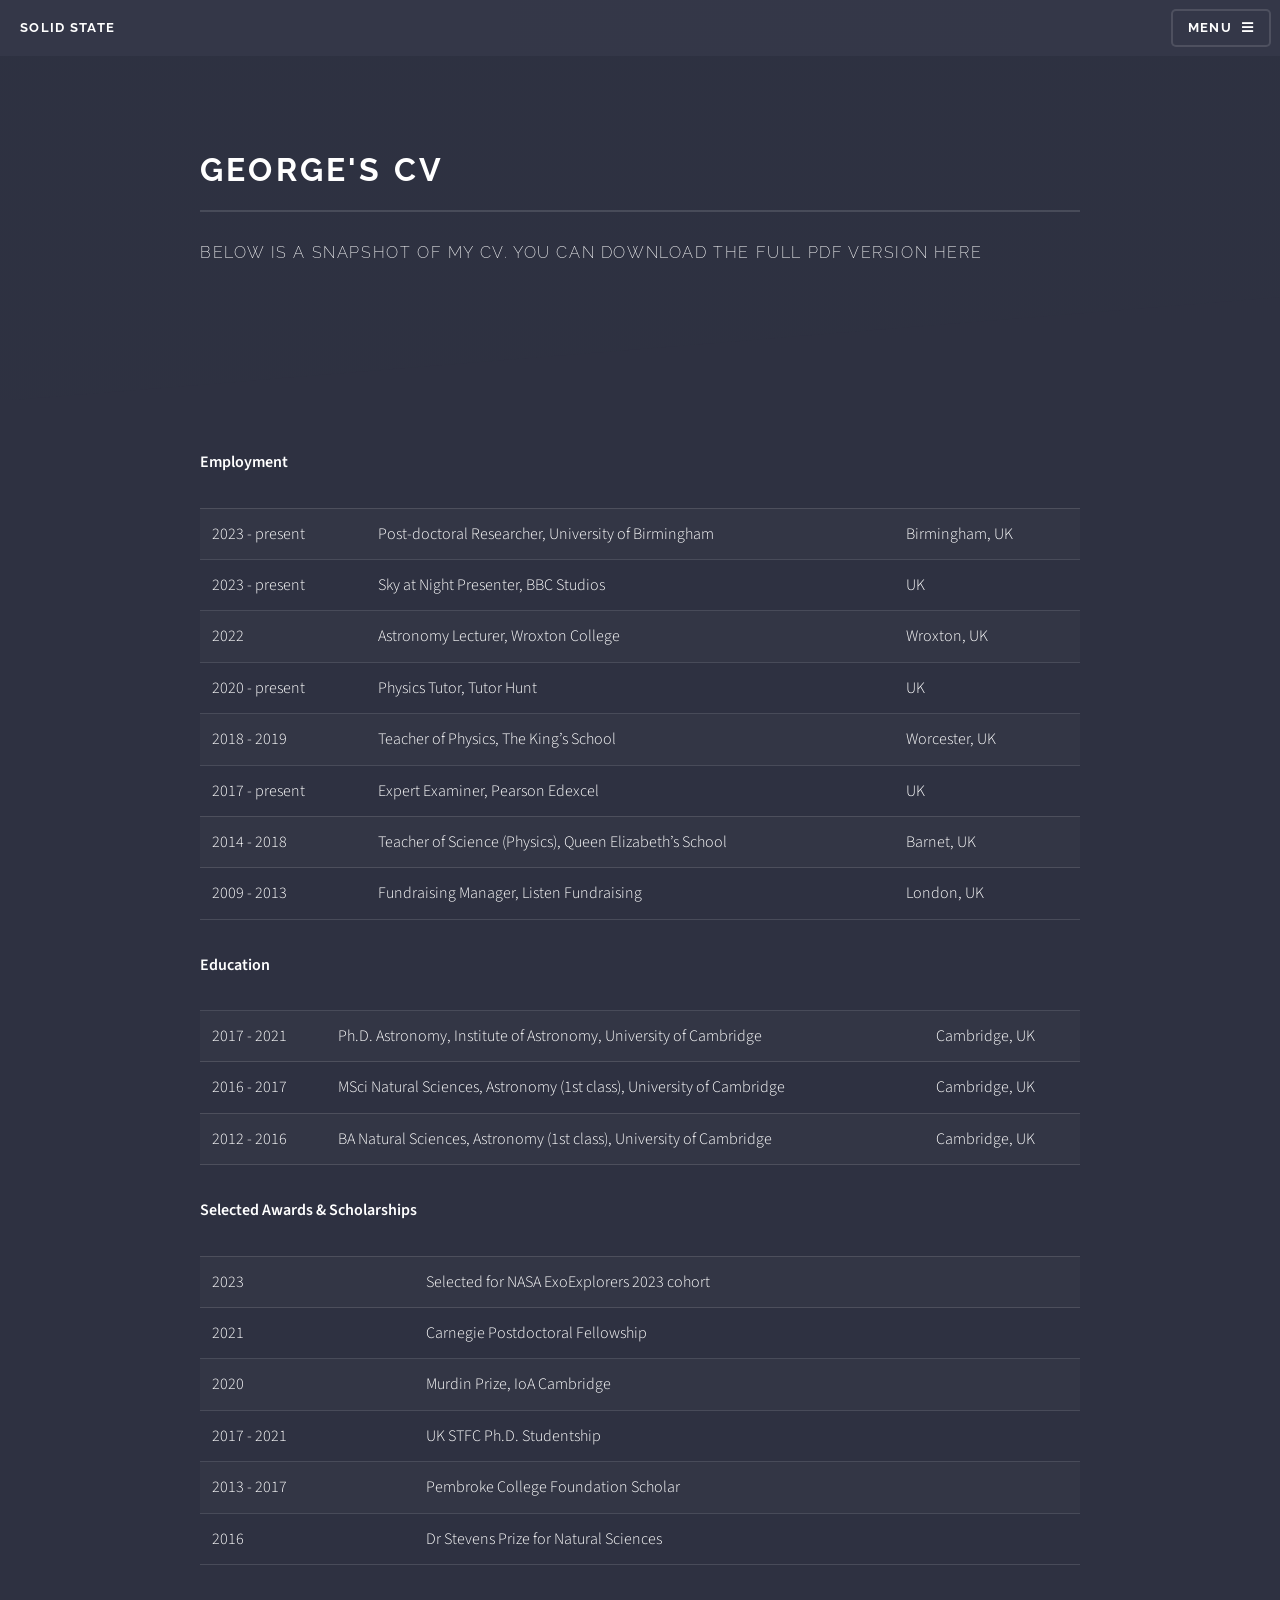
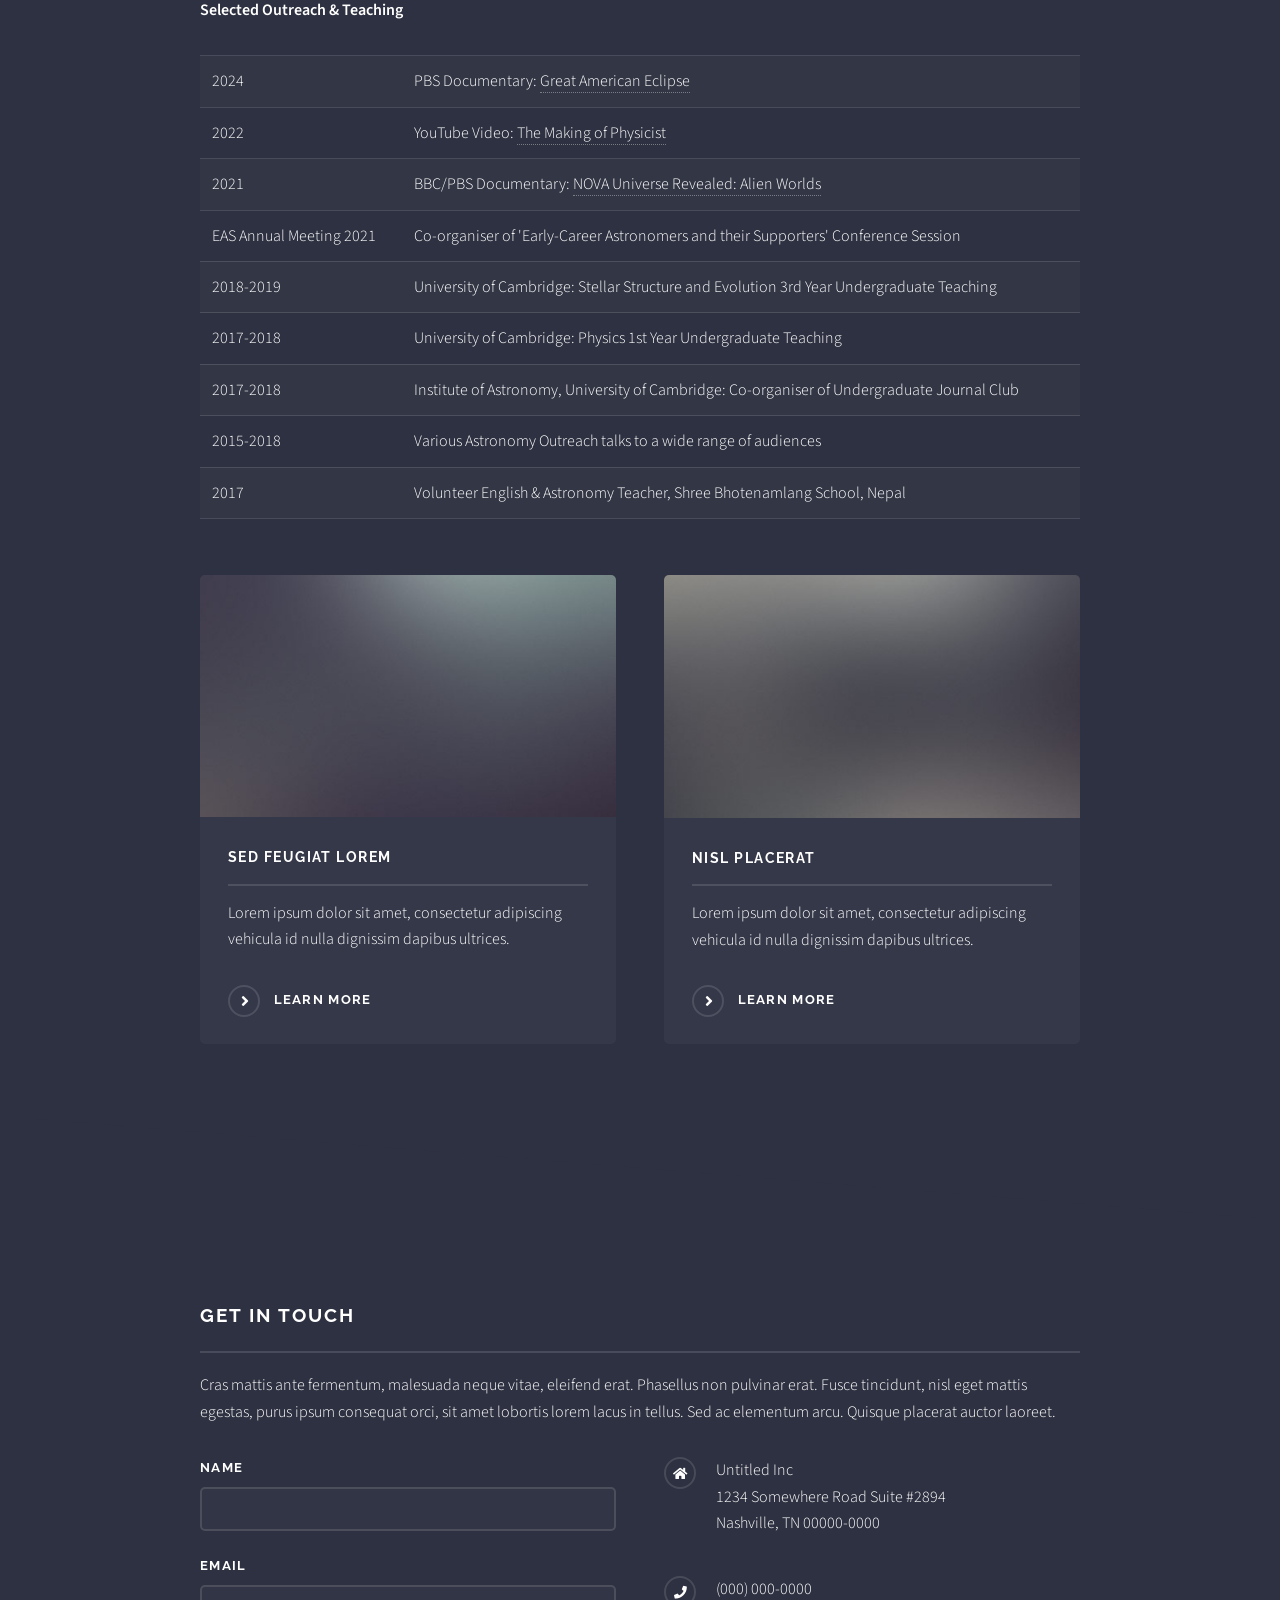
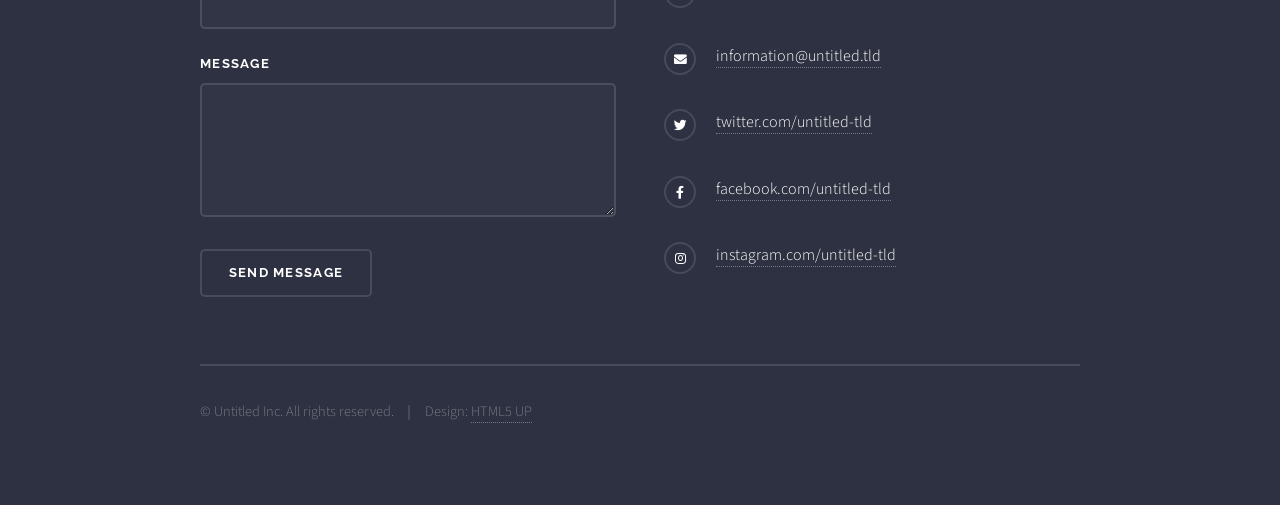
==== CV.html @ cf2b35dc "added CV page!" ====
<!DOCTYPE HTML>
<!--
	Solid State by HTML5 UP
	html5up.net | @ajlkn
	Free for personal and commercial use under the CCA 3.0 license (html5up.net/license)
-->
<html>
	<head>
		<title>Generic - Solid State by HTML5 UP</title>
		<meta charset="utf-8" />
		<meta name="viewport" content="width=device-width, initial-scale=1, user-scalable=no" />
		<link rel="stylesheet" href="assets/css/main.css" />
		<noscript><link rel="stylesheet" href="assets/css/noscript.css" /></noscript>
	</head>
	<body class="is-preload">

		<!-- Page Wrapper -->
			<div id="page-wrapper">

				<!-- Header -->
					<header id="header">
						<h1><a href="index.html">Solid State</a></h1>
						<nav>
							<a href="#menu">Menu</a>
						</nav>
					</header>

				<!-- Menu -->
					<nav id="menu">
						<div class="inner">
							<h2>Menu</h2>
							<ul class="links">
								<li><a href="index.html">Home</a></li>
								<li><a href="generic.html">Generic</a></li>
								<li><a href="elements.html">Elements</a></li>
								<li><a href="#">Log In</a></li>
								<li><a href="#">Sign Up</a></li>
							</ul>
							<a href="#" class="close">Close</a>
						</div>
					</nav>

				<!-- Wrapper -->
					<section id="wrapper">
						<header>
							<div class="inner">
								<h2>George's CV</h2>
								<p>Below is a snapshot of my CV. You can download the full PDF version here</p>
							</div>
						</header>

						<!-- Content -->
							<div class="wrapper">
								<div class="inner">

									<p><b>Employment</b></p>
									<table>
										<tr>
											<td>2023 - present</td>
											<td>Post-doctoral Researcher, University of Birmingham</td>
											<td>Birmingham, UK</td>
										</tr>
									  <tr>
									    <td>2023 - present</td>
									    <td>Sky at Night Presenter, BBC Studios</td>
									    <td>UK</td>
									  </tr>
									  <tr>
									    <td>2022</td>
									    <td>Astronomy Lecturer, Wroxton College</td>
									    <td>Wroxton, UK</td>
									  </tr>
									  <tr>
									    <td>2020 - present</td>
									    <td>Physics Tutor, Tutor Hunt</td>
									    <td>UK</td>
									  </tr>
									  <tr>
									    <td>2018 - 2019</td>
									    <td>Teacher of Physics, The King’s School</td>
									    <td>Worcester, UK</td>
									  </tr>
									  <tr>
									    <td>2017 - present</td>
									    <td>Expert Examiner, Pearson Edexcel</td>
									    <td>UK</td>
									  </tr>
									  <tr>
									    <td>2014 - 2018</td>
									    <td>Teacher of Science (Physics), Queen Elizabeth’s School</td>
									    <td>Barnet, UK</td>
									  </tr>
									  <tr>
									    <td>2009 - 2013</td>
									    <td>Fundraising Manager, Listen Fundraising</td>
									    <td>London, UK</td>
									  </tr>
									</table>

									<p><b>Education</b></p>
									<table>
										<tr>
											<td>2017 - 2021</td>
											<td>Ph.D. Astronomy, Institute of Astronomy, University of Cambridge</td>
											<td>Cambridge, UK</td>
										</tr>
										<tr>
											<td>2016 - 2017</td>
											<td>MSci Natural Sciences, Astronomy (1st class), University of Cambridge</td>
											<td>Cambridge, UK</td>
										</tr>
										<tr>
											<td>2012 - 2016</td>
											<td>BA Natural Sciences, Astronomy (1st class), University of Cambridge</td>
											<td>Cambridge, UK</td>
										</tr>
									</table>

									<p><b>Selected Awards & Scholarships</b></p>
									<table>
										<tr>
											<td>2023</td>
											<td>Selected for NASA ExoExplorers 2023 cohort</td>
										</tr>
										<tr>
											<td>2021</td>
											<td>Carnegie Postdoctoral Fellowship </td>
										</tr>
										<tr>
											<td>2020</td>
											<td>Murdin Prize, IoA Cambridge </td>
										</tr>
										<tr>
											<td>2017 - 2021</td>
											<td>UK STFC Ph.D. Studentship </td>
										</tr>
										<tr>
											<td>2013 - 2017</td>
											<td>Pembroke College Foundation Scholar </td>
										</tr>
										<tr>
											<td>2016</td>
											<td>Dr Stevens Prize for Natural Sciences </td>
										</tr>
									</table>

									<p><b>Selected Outreach & Teaching</b></p>
									<table>
										<tr>
											<td>2024</td>
											<td>PBS Documentary: <a href="https://www.pbs.org/wgbh/nova/video/great-american-eclipse/" target="_blank">Great American Eclipse</a></td>
										</tr>
										<tr>
											<td>2022</td>
											<td>YouTube Video: <a href="https://www.youtube.com/watch?v=yDekaAxN8RY" target="_blank">The Making of Physicist</a></td>
										</tr>
										<tr>
											<td>2021</td>
											<td>BBC/PBS Documentary: <a href="https://www.pbs.org/wgbh/nova/video/nova-universe-revealed-alien-worlds/" target="_blank">NOVA Universe Revealed: Alien Worlds</a></td>
										</tr>
										<tr>
											<td>EAS Annual Meeting 2021</td>
											<td>Co-organiser of 'Early-Career Astronomers and their Supporters' Conference Session</td>
										</tr>
										<tr>
											<td>2018-2019</td>
											<td>University of Cambridge: Stellar Structure and Evolution 3rd Year Undergraduate Teaching</td>
										</tr>
										<tr>
											<td>2017-2018</td>
											<td>University of Cambridge: Physics 1st Year Undergraduate Teaching</td>
										</tr>
										<tr>
											<td>2017-2018</td>
											<td>Institute of Astronomy, University of Cambridge: Co-organiser of Undergraduate Journal Club</td>
										</tr>
										<tr>
											<td>2015-2018</td>
											<td>Various Astronomy Outreach talks to a wide range of audiences</td>
										</tr>
										<tr>
											<td>2017</td>
											<td>Volunteer English & Astronomy Teacher, Shree Bhotenamlang School, Nepal</td>
										</tr>
									</table>
								</header>
									<section class="features">
										<article>
											<a href="#" class="image"><img src="images/pic04.jpg" alt="" /></a>
											<h3 class="major">Sed feugiat lorem</h3>
											<p>Lorem ipsum dolor sit amet, consectetur adipiscing vehicula id nulla dignissim dapibus ultrices.</p>
											<a href="#" class="special">Learn more</a>
										</article>
										<article>
											<a href="#" class="image"><img src="images/pic05.jpg" alt="" /></a>
											<h3 class="major">Nisl placerat</h3>
											<p>Lorem ipsum dolor sit amet, consectetur adipiscing vehicula id nulla dignissim dapibus ultrices.</p>
											<a href="#" class="special">Learn more</a>
										</article>
									</section>

								</div>
							</div>

					</section>

				<!-- Footer -->
					<section id="footer">
						<div class="inner">
							<h2 class="major">Get in touch</h2>
							<p>Cras mattis ante fermentum, malesuada neque vitae, eleifend erat. Phasellus non pulvinar erat. Fusce tincidunt, nisl eget mattis egestas, purus ipsum consequat orci, sit amet lobortis lorem lacus in tellus. Sed ac elementum arcu. Quisque placerat auctor laoreet.</p>
							<form method="post" action="#">
								<div class="fields">
									<div class="field">
										<label for="name">Name</label>
										<input type="text" name="name" id="name" />
									</div>
									<div class="field">
										<label for="email">Email</label>
										<input type="email" name="email" id="email" />
									</div>
									<div class="field">
										<label for="message">Message</label>
										<textarea name="message" id="message" rows="4"></textarea>
									</div>
								</div>
								<ul class="actions">
									<li><input type="submit" value="Send Message" /></li>
								</ul>
							</form>
							<ul class="contact">
								<li class="icon solid fa-home">
									Untitled Inc<br />
									1234 Somewhere Road Suite #2894<br />
									Nashville, TN 00000-0000
								</li>
								<li class="icon solid fa-phone">(000) 000-0000</li>
								<li class="icon solid fa-envelope"><a href="#">information@untitled.tld</a></li>
								<li class="icon brands fa-twitter"><a href="#">twitter.com/untitled-tld</a></li>
								<li class="icon brands fa-facebook-f"><a href="#">facebook.com/untitled-tld</a></li>
								<li class="icon brands fa-instagram"><a href="#">instagram.com/untitled-tld</a></li>
							</ul>
							<ul class="copyright">
								<li>&copy; Untitled Inc. All rights reserved.</li><li>Design: <a href="http://html5up.net">HTML5 UP</a></li>
							</ul>
						</div>
					</section>

			</div>

		<!-- Scripts -->
			<script src="assets/js/jquery.min.js"></script>
			<script src="assets/js/jquery.scrollex.min.js"></script>
			<script src="assets/js/browser.min.js"></script>
			<script src="assets/js/breakpoints.min.js"></script>
			<script src="assets/js/util.js"></script>
			<script src="assets/js/main.js"></script>

	</body>
</html>
---- assets/css/main.css ----
@import url(fontawesome-all.min.css);
@import url("https://fonts.googleapis.com/css?family=Raleway:200,700|Source+Sans+Pro:300,600,300italic,600italic");

/*
	Solid State by HTML5 UP
	html5up.net | @ajlkn
	Free for personal and commercial use under the CCA 3.0 license (html5up.net/license)
*/

html, body, div, span, applet, object,
iframe, h1, h2, h3, h4, h5, h6, p, blockquote,
pre, a, abbr, acronym, address, big, cite,
code, del, dfn, em, img, ins, kbd, q, s, samp,
small, strike, strong, sub, sup, tt, var, b,
u, i, center, dl, dt, dd, ol, ul, li, fieldset,
form, label, legend, table, caption, tbody,
tfoot, thead, tr, th, td, article, aside,
canvas, details, embed, figure, figcaption,
footer, header, hgroup, menu, nav, output, ruby,
section, summary, time, mark, audio, video {
	margin: 0;
	padding: 0;
	border: 0;
	font-size: 100%;
	font: inherit;
	vertical-align: baseline;}

article, aside, details, figcaption, figure,
footer, header, hgroup, menu, nav, section {
	display: block;}

body {
	line-height: 1;
}

ol, ul {
	list-style: none;
}

blockquote, q {
	quotes: none;
}

	blockquote:before, blockquote:after, q:before, q:after {
		content: '';
		content: none;
	}

table {
	border-collapse: collapse;
	border-spacing: 0;
}

body {
	-webkit-text-size-adjust: none;
}

mark {
	background-color: transparent;
	color: inherit;
}

input::-moz-focus-inner {
	border: 0;
	padding: 0;
}

input, select, textarea {
	-moz-appearance: none;
	-webkit-appearance: none;
	-ms-appearance: none;
	appearance: none;
}

/* Basic */

	@-ms-viewport {
		width: device-width;
	}

	body {
		-ms-overflow-style: scrollbar;
	}

	@media screen and (max-width: 480px) {

		html, body {
			min-width: 320px;
		}

	}

	html {
		box-sizing: border-box;
	}

	*, *:before, *:after {
		box-sizing: inherit;
	}

	body {
		background-color: #2e3141;
		background-image: linear-gradient(to top, rgba(46, 49, 65, 0.8), rgba(46, 49, 65, 0.8)), url("../../images/eso1134b.jpg");
		background-size: auto,
 cover;
		background-attachment: fixed,
 fixed;
		background-position: center,
 center;
	}

		body.is-preload *, body.is-preload *:before, body.is-preload *:after {
			-moz-animation: none !important;
			-webkit-animation: none !important;
			-ms-animation: none !important;
			animation: none !important;
			-moz-transition: none !important;
			-webkit-transition: none !important;
			-ms-transition: none !important;
			transition: none !important;
		}

/* Type */

	body, input, select, textarea {
		color: #ffffff;
		font-family: "Source Sans Pro", Helvetica, sans-serif;
		font-size: 16.5pt;
		font-weight: 300;
		line-height: 1.65;
	}

		@media screen and (max-width: 1680px) {

			body, input, select, textarea {
				font-size: 13pt;
			}

		}

		@media screen and (max-width: 1280px) {

			body, input, select, textarea {
				font-size: 12pt;
			}

		}

		@media screen and (max-width: 980px) {

			body, input, select, textarea {
				font-size: 12pt;
			}

		}

		@media screen and (max-width: 736px) {

			body, input, select, textarea {
				font-size: 12pt;
			}

		}

		@media screen and (max-width: 480px) {

			body, input, select, textarea {
				font-size: 12pt;
			}

		}

	a {
		-moz-transition: color 0.2s ease-in-out, border-bottom-color 0.2s ease-in-out;
		-webkit-transition: color 0.2s ease-in-out, border-bottom-color 0.2s ease-in-out;
		-ms-transition: color 0.2s ease-in-out, border-bottom-color 0.2s ease-in-out;
		transition: color 0.2s ease-in-out, border-bottom-color 0.2s ease-in-out;
		border-bottom: dotted 1px rgba(255, 255, 255, 0.35);
		color: #ffffff;
		text-decoration: none;
	}

		a:hover {
			border-bottom-color: transparent;
			color: #ffffff !important;
		}

		a.special:not(.button) {
			text-decoration: none;
			border-bottom: 0;
			display: block;
			font-family: Raleway, Helvetica, sans-serif;
			font-size: 0.8em;
			font-weight: 700;
			letter-spacing: 0.1em;
			margin: 0 0 2em 0;
			text-transform: uppercase;
		}

			a.special:not(.button):before {
				-moz-osx-font-smoothing: grayscale;
				-webkit-font-smoothing: antialiased;
				display: inline-block;
				font-style: normal;
				font-variant: normal;
				text-rendering: auto;
				line-height: 1;
				text-transform: none !important;
				font-family: 'Font Awesome 5 Free';
				font-weight: 900;
			}

			a.special:not(.button):before {
				-moz-transition: background-color 0.2s ease-in-out;
				-webkit-transition: background-color 0.2s ease-in-out;
				-ms-transition: background-color 0.2s ease-in-out;
				transition: background-color 0.2s ease-in-out;
				border-radius: 100%;
				border: solid 2px rgba(255, 255, 255, 0.125);
				content: '\f105';
				display: inline-block;
				font-size: 1.25em;
				height: 2em;
				line-height: 1.75em;
				margin-right: 0.85em;
				text-align: center;
				text-indent: 0.15em;
				vertical-align: middle;
				width: 2em;
			}

			a.special:not(.button):hover:before {
				background-color: rgba(255, 255, 255, 0.025);
			}

			a.special:not(.button):active:before {
				background-color: rgba(255, 255, 255, 0.075);
			}

	strong, b {
		color: #ffffff;
		font-weight: 600;
	}

	em, i {
		font-style: italic;
	}

	p {
		margin: 0 0 2em 0;
	}

	h1, h2, h3, h4, h5, h6 {
		color: #ffffff;
		font-family: Raleway, Helvetica, sans-serif;
		font-weight: 700;
		letter-spacing: 0.1em;
		margin: 0 0 1em 0;
		text-transform: uppercase;
	}

		h1 a, h2 a, h3 a, h4 a, h5 a, h6 a {
			color: inherit;
			text-decoration: none;
			border-bottom: 0;
		}

		h1 span, h2 span, h3 span, h4 span, h5 span, h6 span {
			font-weight: 200;
		}

		h1.major, h2.major, h3.major, h4.major, h5.major, h6.major {
			padding-bottom: 1em;
			border-bottom: solid 2px rgba(255, 255, 255, 0.125);
		}

	h2 {
		font-size: 1.2em;
	}

	h3 {
		font-size: 0.9em;
	}

	h4 {
		font-size: 0.7em;
	}

	h5 {
		font-size: 0.7em;
	}

	h6 {
		font-size: 0.7em;
	}

	@media screen and (max-width: 736px) {

		h2 {
			font-size: 1em;
		}

		h3 {
			font-size: 0.8em;
		}

	}

	sub {
		font-size: 0.8em;
		position: relative;
		top: 0.5em;
	}

	sup {
		font-size: 0.8em;
		position: relative;
		top: -0.5em;
	}

	blockquote {
		border-left: solid 4px rgba(255, 255, 255, 0.125);
		font-style: italic;
		margin: 0 0 2em 0;
		padding: 0.5em 0 0.5em 2em;
	}

	code {
		background: rgba(255, 255, 255, 0.025);
		border-radius: 5px;
		border: solid 2px rgba(255, 255, 255, 0.125);
		font-family: "Courier New", monospace;
		font-size: 0.9em;
		margin: 0 0.25em;
		padding: 0.25em 0.65em;
	}

	pre {
		-webkit-overflow-scrolling: touch;
		font-family: "Courier New", monospace;
		font-size: 0.9em;
		margin: 0 0 2em 0;
	}

		pre code {
			display: block;
			line-height: 1.75em;
			padding: 1em 1.5em;
			overflow-x: auto;
		}

	hr {
		border: 0;
		border-bottom: solid 2px rgba(255, 255, 255, 0.125);
		margin: 2.5em 0;
	}

		hr.major {
			margin: 4em 0;
		}

	.align-left {
		text-align: left;
	}

	.align-center {
		text-align: center;
	}

	.align-right {
		text-align: right;
	}

/* Row */

	.row {
		display: flex;
		flex-wrap: wrap;
		box-sizing: border-box;
		align-items: stretch;
	}

		.row > * {
			box-sizing: border-box;
		}

		.row.gtr-uniform > * > :last-child {
			margin-bottom: 0;
		}

		.row.aln-left {
			justify-content: flex-start;
		}

		.row.aln-center {
			justify-content: center;
		}

		.row.aln-right {
			justify-content: flex-end;
		}

		.row.aln-top {
			align-items: flex-start;
		}

		.row.aln-middle {
			align-items: center;
		}

		.row.aln-bottom {
			align-items: flex-end;
		}

		.row > .imp {
			order: -1;
		}

		.row > .col-1 {
			width: 8.33333%;
		}

		.row > .off-1 {
			margin-left: 8.33333%;
		}

		.row > .col-2 {
			width: 16.66667%;
		}

		.row > .off-2 {
			margin-left: 16.66667%;
		}

		.row > .col-3 {
			width: 25%;
		}

		.row > .off-3 {
			margin-left: 25%;
		}

		.row > .col-4 {
			width: 33.33333%;
		}

		.row > .off-4 {
			margin-left: 33.33333%;
		}

		.row > .col-5 {
			width: 41.66667%;
		}

		.row > .off-5 {
			margin-left: 41.66667%;
		}

		.row > .col-6 {
			width: 50%;
		}

		.row > .off-6 {
			margin-left: 50%;
		}

		.row > .col-7 {
			width: 58.33333%;
		}

		.row > .off-7 {
			margin-left: 58.33333%;
		}

		.row > .col-8 {
			width: 66.66667%;
		}

		.row > .off-8 {
			margin-left: 66.66667%;
		}

		.row > .col-9 {
			width: 75%;
		}

		.row > .off-9 {
			margin-left: 75%;
		}

		.row > .col-10 {
			width: 83.33333%;
		}

		.row > .off-10 {
			margin-left: 83.33333%;
		}

		.row > .col-11 {
			width: 91.66667%;
		}

		.row > .off-11 {
			margin-left: 91.66667%;
		}

		.row > .col-12 {
			width: 100%;
		}

		.row > .off-12 {
			margin-left: 100%;
		}

		.row.gtr-0 {
			margin-top: 0;
			margin-left: 0em;
		}

			.row.gtr-0 > * {
				padding: 0 0 0 0em;
			}

			.row.gtr-0.gtr-uniform {
				margin-top: 0em;
			}

				.row.gtr-0.gtr-uniform > * {
					padding-top: 0em;
				}

		.row.gtr-25 {
			margin-top: 0;
			margin-left: -0.4375em;
		}

			.row.gtr-25 > * {
				padding: 0 0 0 0.4375em;
			}

			.row.gtr-25.gtr-uniform {
				margin-top: -0.4375em;
			}

				.row.gtr-25.gtr-uniform > * {
					padding-top: 0.4375em;
				}

		.row.gtr-50 {
			margin-top: 0;
			margin-left: -0.875em;
		}

			.row.gtr-50 > * {
				padding: 0 0 0 0.875em;
			}

			.row.gtr-50.gtr-uniform {
				margin-top: -0.875em;
			}

				.row.gtr-50.gtr-uniform > * {
					padding-top: 0.875em;
				}

		.row {
			margin-top: 0;
			margin-left: -1.75em;
		}

			.row > * {
				padding: 0 0 0 1.75em;
			}

			.row.gtr-uniform {
				margin-top: -1.75em;
			}

				.row.gtr-uniform > * {
					padding-top: 1.75em;
				}

		.row.gtr-150 {
			margin-top: 0;
			margin-left: -2.625em;
		}

			.row.gtr-150 > * {
				padding: 0 0 0 2.625em;
			}

			.row.gtr-150.gtr-uniform {
				margin-top: -2.625em;
			}

				.row.gtr-150.gtr-uniform > * {
					padding-top: 2.625em;
				}

		.row.gtr-200 {
			margin-top: 0;
			margin-left: -3.5em;
		}

			.row.gtr-200 > * {
				padding: 0 0 0 3.5em;
			}

			.row.gtr-200.gtr-uniform {
				margin-top: -3.5em;
			}

				.row.gtr-200.gtr-uniform > * {
					padding-top: 3.5em;
				}

		@media screen and (max-width: 1680px) {

			.row {
				display: flex;
				flex-wrap: wrap;
				box-sizing: border-box;
				align-items: stretch;
			}

				.row > * {
					box-sizing: border-box;
				}

				.row.gtr-uniform > * > :last-child {
					margin-bottom: 0;
				}

				.row.aln-left {
					justify-content: flex-start;
				}

				.row.aln-center {
					justify-content: center;
				}

				.row.aln-right {
					justify-content: flex-end;
				}

				.row.aln-top {
					align-items: flex-start;
				}

				.row.aln-middle {
					align-items: center;
				}

				.row.aln-bottom {
					align-items: flex-end;
				}

				.row > .imp-xlarge {
					order: -1;
				}

				.row > .col-1-xlarge {
					width: 8.33333%;
				}

				.row > .off-1-xlarge {
					margin-left: 8.33333%;
				}

				.row > .col-2-xlarge {
					width: 16.66667%;
				}

				.row > .off-2-xlarge {
					margin-left: 16.66667%;
				}

				.row > .col-3-xlarge {
					width: 25%;
				}

				.row > .off-3-xlarge {
					margin-left: 25%;
				}

				.row > .col-4-xlarge {
					width: 33.33333%;
				}

				.row > .off-4-xlarge {
					margin-left: 33.33333%;
				}

				.row > .col-5-xlarge {
					width: 41.66667%;
				}

				.row > .off-5-xlarge {
					margin-left: 41.66667%;
				}

				.row > .col-6-xlarge {
					width: 50%;
				}

				.row > .off-6-xlarge {
					margin-left: 50%;
				}

				.row > .col-7-xlarge {
					width: 58.33333%;
				}

				.row > .off-7-xlarge {
					margin-left: 58.33333%;
				}

				.row > .col-8-xlarge {
					width: 66.66667%;
				}

				.row > .off-8-xlarge {
					margin-left: 66.66667%;
				}

				.row > .col-9-xlarge {
					width: 75%;
				}

				.row > .off-9-xlarge {
					margin-left: 75%;
				}

				.row > .col-10-xlarge {
					width: 83.33333%;
				}

				.row > .off-10-xlarge {
					margin-left: 83.33333%;
				}

				.row > .col-11-xlarge {
					width: 91.66667%;
				}

				.row > .off-11-xlarge {
					margin-left: 91.66667%;
				}

				.row > .col-12-xlarge {
					width: 100%;
				}

				.row > .off-12-xlarge {
					margin-left: 100%;
				}

				.row.gtr-0 {
					margin-top: 0;
					margin-left: 0em;
				}

					.row.gtr-0 > * {
						padding: 0 0 0 0em;
					}

					.row.gtr-0.gtr-uniform {
						margin-top: 0em;
					}

						.row.gtr-0.gtr-uniform > * {
							padding-top: 0em;
						}

				.row.gtr-25 {
					margin-top: 0;
					margin-left: -0.4375em;
				}

					.row.gtr-25 > * {
						padding: 0 0 0 0.4375em;
					}

					.row.gtr-25.gtr-uniform {
						margin-top: -0.4375em;
					}

						.row.gtr-25.gtr-uniform > * {
							padding-top: 0.4375em;
						}

				.row.gtr-50 {
					margin-top: 0;
					margin-left: -0.875em;
				}

					.row.gtr-50 > * {
						padding: 0 0 0 0.875em;
					}

					.row.gtr-50.gtr-uniform {
						margin-top: -0.875em;
					}

						.row.gtr-50.gtr-uniform > * {
							padding-top: 0.875em;
						}

				.row {
					margin-top: 0;
					margin-left: -1.75em;
				}

					.row > * {
						padding: 0 0 0 1.75em;
					}

					.row.gtr-uniform {
						margin-top: -1.75em;
					}

						.row.gtr-uniform > * {
							padding-top: 1.75em;
						}

				.row.gtr-150 {
					margin-top: 0;
					margin-left: -2.625em;
				}

					.row.gtr-150 > * {
						padding: 0 0 0 2.625em;
					}

					.row.gtr-150.gtr-uniform {
						margin-top: -2.625em;
					}

						.row.gtr-150.gtr-uniform > * {
							padding-top: 2.625em;
						}

				.row.gtr-200 {
					margin-top: 0;
					margin-left: -3.5em;
				}

					.row.gtr-200 > * {
						padding: 0 0 0 3.5em;
					}

					.row.gtr-200.gtr-uniform {
						margin-top: -3.5em;
					}

						.row.gtr-200.gtr-uniform > * {
							padding-top: 3.5em;
						}

		}

		@media screen and (max-width: 1280px) {

			.row {
				display: flex;
				flex-wrap: wrap;
				box-sizing: border-box;
				align-items: stretch;
			}

				.row > * {
					box-sizing: border-box;
				}

				.row.gtr-uniform > * > :last-child {
					margin-bottom: 0;
				}

				.row.aln-left {
					justify-content: flex-start;
				}

				.row.aln-center {
					justify-content: center;
				}

				.row.aln-right {
					justify-content: flex-end;
				}

				.row.aln-top {
					align-items: flex-start;
				}

				.row.aln-middle {
					align-items: center;
				}

				.row.aln-bottom {
					align-items: flex-end;
				}

				.row > .imp-large {
					order: -1;
				}

				.row > .col-1-large {
					width: 8.33333%;
				}

				.row > .off-1-large {
					margin-left: 8.33333%;
				}

				.row > .col-2-large {
					width: 16.66667%;
				}

				.row > .off-2-large {
					margin-left: 16.66667%;
				}

				.row > .col-3-large {
					width: 25%;
				}

				.row > .off-3-large {
					margin-left: 25%;
				}

				.row > .col-4-large {
					width: 33.33333%;
				}

				.row > .off-4-large {
					margin-left: 33.33333%;
				}

				.row > .col-5-large {
					width: 41.66667%;
				}

				.row > .off-5-large {
					margin-left: 41.66667%;
				}

				.row > .col-6-large {
					width: 50%;
				}

				.row > .off-6-large {
					margin-left: 50%;
				}

				.row > .col-7-large {
					width: 58.33333%;
				}

				.row > .off-7-large {
					margin-left: 58.33333%;
				}

				.row > .col-8-large {
					width: 66.66667%;
				}

				.row > .off-8-large {
					margin-left: 66.66667%;
				}

				.row > .col-9-large {
					width: 75%;
				}

				.row > .off-9-large {
					margin-left: 75%;
				}

				.row > .col-10-large {
					width: 83.33333%;
				}

				.row > .off-10-large {
					margin-left: 83.33333%;
				}

				.row > .col-11-large {
					width: 91.66667%;
				}

				.row > .off-11-large {
					margin-left: 91.66667%;
				}

				.row > .col-12-large {
					width: 100%;
				}

				.row > .off-12-large {
					margin-left: 100%;
				}

				.row.gtr-0 {
					margin-top: 0;
					margin-left: 0em;
				}

					.row.gtr-0 > * {
						padding: 0 0 0 0em;
					}

					.row.gtr-0.gtr-uniform {
						margin-top: 0em;
					}

						.row.gtr-0.gtr-uniform > * {
							padding-top: 0em;
						}

				.row.gtr-25 {
					margin-top: 0;
					margin-left: -0.4375em;
				}

					.row.gtr-25 > * {
						padding: 0 0 0 0.4375em;
					}

					.row.gtr-25.gtr-uniform {
						margin-top: -0.4375em;
					}

						.row.gtr-25.gtr-uniform > * {
							padding-top: 0.4375em;
						}

				.row.gtr-50 {
					margin-top: 0;
					margin-left: -0.875em;
				}

					.row.gtr-50 > * {
						padding: 0 0 0 0.875em;
					}

					.row.gtr-50.gtr-uniform {
						margin-top: -0.875em;
					}

						.row.gtr-50.gtr-uniform > * {
							padding-top: 0.875em;
						}

				.row {
					margin-top: 0;
					margin-left: -1.75em;
				}

					.row > * {
						padding: 0 0 0 1.75em;
					}

					.row.gtr-uniform {
						margin-top: -1.75em;
					}

						.row.gtr-uniform > * {
							padding-top: 1.75em;
						}

				.row.gtr-150 {
					margin-top: 0;
					margin-left: -2.625em;
				}

					.row.gtr-150 > * {
						padding: 0 0 0 2.625em;
					}

					.row.gtr-150.gtr-uniform {
						margin-top: -2.625em;
					}

						.row.gtr-150.gtr-uniform > * {
							padding-top: 2.625em;
						}

				.row.gtr-200 {
					margin-top: 0;
					margin-left: -3.5em;
				}

					.row.gtr-200 > * {
						padding: 0 0 0 3.5em;
					}

					.row.gtr-200.gtr-uniform {
						margin-top: -3.5em;
					}

						.row.gtr-200.gtr-uniform > * {
							padding-top: 3.5em;
						}

		}

		@media screen and (max-width: 980px) {

			.row {
				display: flex;
				flex-wrap: wrap;
				box-sizing: border-box;
				align-items: stretch;
			}

				.row > * {
					box-sizing: border-box;
				}

				.row.gtr-uniform > * > :last-child {
					margin-bottom: 0;
				}

				.row.aln-left {
					justify-content: flex-start;
				}

				.row.aln-center {
					justify-content: center;
				}

				.row.aln-right {
					justify-content: flex-end;
				}

				.row.aln-top {
					align-items: flex-start;
				}

				.row.aln-middle {
					align-items: center;
				}

				.row.aln-bottom {
					align-items: flex-end;
				}

				.row > .imp-medium {
					order: -1;
				}

				.row > .col-1-medium {
					width: 8.33333%;
				}

				.row > .off-1-medium {
					margin-left: 8.33333%;
				}

				.row > .col-2-medium {
					width: 16.66667%;
				}

				.row > .off-2-medium {
					margin-left: 16.66667%;
				}

				.row > .col-3-medium {
					width: 25%;
				}

				.row > .off-3-medium {
					margin-left: 25%;
				}

				.row > .col-4-medium {
					width: 33.33333%;
				}

				.row > .off-4-medium {
					margin-left: 33.33333%;
				}

				.row > .col-5-medium {
					width: 41.66667%;
				}

				.row > .off-5-medium {
					margin-left: 41.66667%;
				}

				.row > .col-6-medium {
					width: 50%;
				}

				.row > .off-6-medium {
					margin-left: 50%;
				}

				.row > .col-7-medium {
					width: 58.33333%;
				}

				.row > .off-7-medium {
					margin-left: 58.33333%;
				}

				.row > .col-8-medium {
					width: 66.66667%;
				}

				.row > .off-8-medium {
					margin-left: 66.66667%;
				}

				.row > .col-9-medium {
					width: 75%;
				}

				.row > .off-9-medium {
					margin-left: 75%;
				}

				.row > .col-10-medium {
					width: 83.33333%;
				}

				.row > .off-10-medium {
					margin-left: 83.33333%;
				}

				.row > .col-11-medium {
					width: 91.66667%;
				}

				.row > .off-11-medium {
					margin-left: 91.66667%;
				}

				.row > .col-12-medium {
					width: 100%;
				}

				.row > .off-12-medium {
					margin-left: 100%;
				}

				.row.gtr-0 {
					margin-top: 0;
					margin-left: 0em;
				}

					.row.gtr-0 > * {
						padding: 0 0 0 0em;
					}

					.row.gtr-0.gtr-uniform {
						margin-top: 0em;
					}

						.row.gtr-0.gtr-uniform > * {
							padding-top: 0em;
						}

				.row.gtr-25 {
					margin-top: 0;
					margin-left: -0.4375em;
				}

					.row.gtr-25 > * {
						padding: 0 0 0 0.4375em;
					}

					.row.gtr-25.gtr-uniform {
						margin-top: -0.4375em;
					}

						.row.gtr-25.gtr-uniform > * {
							padding-top: 0.4375em;
						}

				.row.gtr-50 {
					margin-top: 0;
					margin-left: -0.875em;
				}

					.row.gtr-50 > * {
						padding: 0 0 0 0.875em;
					}

					.row.gtr-50.gtr-uniform {
						margin-top: -0.875em;
					}

						.row.gtr-50.gtr-uniform > * {
							padding-top: 0.875em;
						}

				.row {
					margin-top: 0;
					margin-left: -1.75em;
				}

					.row > * {
						padding: 0 0 0 1.75em;
					}

					.row.gtr-uniform {
						margin-top: -1.75em;
					}

						.row.gtr-uniform > * {
							padding-top: 1.75em;
						}

				.row.gtr-150 {
					margin-top: 0;
					margin-left: -2.625em;
				}

					.row.gtr-150 > * {
						padding: 0 0 0 2.625em;
					}

					.row.gtr-150.gtr-uniform {
						margin-top: -2.625em;
					}

						.row.gtr-150.gtr-uniform > * {
							padding-top: 2.625em;
						}

				.row.gtr-200 {
					margin-top: 0;
					margin-left: -3.5em;
				}

					.row.gtr-200 > * {
						padding: 0 0 0 3.5em;
					}

					.row.gtr-200.gtr-uniform {
						margin-top: -3.5em;
					}

						.row.gtr-200.gtr-uniform > * {
							padding-top: 3.5em;
						}

		}

		@media screen and (max-width: 736px) {

			.row {
				display: flex;
				flex-wrap: wrap;
				box-sizing: border-box;
				align-items: stretch;
			}

				.row > * {
					box-sizing: border-box;
				}

				.row.gtr-uniform > * > :last-child {
					margin-bottom: 0;
				}

				.row.aln-left {
					justify-content: flex-start;
				}

				.row.aln-center {
					justify-content: center;
				}

				.row.aln-right {
					justify-content: flex-end;
				}

				.row.aln-top {
					align-items: flex-start;
				}

				.row.aln-middle {
					align-items: center;
				}

				.row.aln-bottom {
					align-items: flex-end;
				}

				.row > .imp-small {
					order: -1;
				}

				.row > .col-1-small {
					width: 8.33333%;
				}

				.row > .off-1-small {
					margin-left: 8.33333%;
				}

				.row > .col-2-small {
					width: 16.66667%;
				}

				.row > .off-2-small {
					margin-left: 16.66667%;
				}

				.row > .col-3-small {
					width: 25%;
				}

				.row > .off-3-small {
					margin-left: 25%;
				}

				.row > .col-4-small {
					width: 33.33333%;
				}

				.row > .off-4-small {
					margin-left: 33.33333%;
				}

				.row > .col-5-small {
					width: 41.66667%;
				}

				.row > .off-5-small {
					margin-left: 41.66667%;
				}

				.row > .col-6-small {
					width: 50%;
				}

				.row > .off-6-small {
					margin-left: 50%;
				}

				.row > .col-7-small {
					width: 58.33333%;
				}

				.row > .off-7-small {
					margin-left: 58.33333%;
				}

				.row > .col-8-small {
					width: 66.66667%;
				}

				.row > .off-8-small {
					margin-left: 66.66667%;
				}

				.row > .col-9-small {
					width: 75%;
				}

				.row > .off-9-small {
					margin-left: 75%;
				}

				.row > .col-10-small {
					width: 83.33333%;
				}

				.row > .off-10-small {
					margin-left: 83.33333%;
				}

				.row > .col-11-small {
					width: 91.66667%;
				}

				.row > .off-11-small {
					margin-left: 91.66667%;
				}

				.row > .col-12-small {
					width: 100%;
				}

				.row > .off-12-small {
					margin-left: 100%;
				}

				.row.gtr-0 {
					margin-top: 0;
					margin-left: 0em;
				}

					.row.gtr-0 > * {
						padding: 0 0 0 0em;
					}

					.row.gtr-0.gtr-uniform {
						margin-top: 0em;
					}

						.row.gtr-0.gtr-uniform > * {
							padding-top: 0em;
						}

				.row.gtr-25 {
					margin-top: 0;
					margin-left: -0.3125em;
				}

					.row.gtr-25 > * {
						padding: 0 0 0 0.3125em;
					}

					.row.gtr-25.gtr-uniform {
						margin-top: -0.3125em;
					}

						.row.gtr-25.gtr-uniform > * {
							padding-top: 0.3125em;
						}

				.row.gtr-50 {
					margin-top: 0;
					margin-left: -0.625em;
				}

					.row.gtr-50 > * {
						padding: 0 0 0 0.625em;
					}

					.row.gtr-50.gtr-uniform {
						margin-top: -0.625em;
					}

						.row.gtr-50.gtr-uniform > * {
							padding-top: 0.625em;
						}

				.row {
					margin-top: 0;
					margin-left: -1.25em;
				}

					.row > * {
						padding: 0 0 0 1.25em;
					}

					.row.gtr-uniform {
						margin-top: -1.25em;
					}

						.row.gtr-uniform > * {
							padding-top: 1.25em;
						}

				.row.gtr-150 {
					margin-top: 0;
					margin-left: -1.875em;
				}

					.row.gtr-150 > * {
						padding: 0 0 0 1.875em;
					}

					.row.gtr-150.gtr-uniform {
						margin-top: -1.875em;
					}

						.row.gtr-150.gtr-uniform > * {
							padding-top: 1.875em;
						}

				.row.gtr-200 {
					margin-top: 0;
					margin-left: -2.5em;
				}

					.row.gtr-200 > * {
						padding: 0 0 0 2.5em;
					}

					.row.gtr-200.gtr-uniform {
						margin-top: -2.5em;
					}

						.row.gtr-200.gtr-uniform > * {
							padding-top: 2.5em;
						}

		}

		@media screen and (max-width: 480px) {

			.row {
				display: flex;
				flex-wrap: wrap;
				box-sizing: border-box;
				align-items: stretch;
			}

				.row > * {
					box-sizing: border-box;
				}

				.row.gtr-uniform > * > :last-child {
					margin-bottom: 0;
				}

				.row.aln-left {
					justify-content: flex-start;
				}

				.row.aln-center {
					justify-content: center;
				}

				.row.aln-right {
					justify-content: flex-end;
				}

				.row.aln-top {
					align-items: flex-start;
				}

				.row.aln-middle {
					align-items: center;
				}

				.row.aln-bottom {
					align-items: flex-end;
				}

				.row > .imp-xsmall {
					order: -1;
				}

				.row > .col-1-xsmall {
					width: 8.33333%;
				}

				.row > .off-1-xsmall {
					margin-left: 8.33333%;
				}

				.row > .col-2-xsmall {
					width: 16.66667%;
				}

				.row > .off-2-xsmall {
					margin-left: 16.66667%;
				}

				.row > .col-3-xsmall {
					width: 25%;
				}

				.row > .off-3-xsmall {
					margin-left: 25%;
				}

				.row > .col-4-xsmall {
					width: 33.33333%;
				}

				.row > .off-4-xsmall {
					margin-left: 33.33333%;
				}

				.row > .col-5-xsmall {
					width: 41.66667%;
				}

				.row > .off-5-xsmall {
					margin-left: 41.66667%;
				}

				.row > .col-6-xsmall {
					width: 50%;
				}

				.row > .off-6-xsmall {
					margin-left: 50%;
				}

				.row > .col-7-xsmall {
					width: 58.33333%;
				}

				.row > .off-7-xsmall {
					margin-left: 58.33333%;
				}

				.row > .col-8-xsmall {
					width: 66.66667%;
				}

				.row > .off-8-xsmall {
					margin-left: 66.66667%;
				}

				.row > .col-9-xsmall {
					width: 75%;
				}

				.row > .off-9-xsmall {
					margin-left: 75%;
				}

				.row > .col-10-xsmall {
					width: 83.33333%;
				}

				.row > .off-10-xsmall {
					margin-left: 83.33333%;
				}

				.row > .col-11-xsmall {
					width: 91.66667%;
				}

				.row > .off-11-xsmall {
					margin-left: 91.66667%;
				}

				.row > .col-12-xsmall {
					width: 100%;
				}

				.row > .off-12-xsmall {
					margin-left: 100%;
				}

				.row.gtr-0 {
					margin-top: 0;
					margin-left: 0em;
				}

					.row.gtr-0 > * {
						padding: 0 0 0 0em;
					}

					.row.gtr-0.gtr-uniform {
						margin-top: 0em;
					}

						.row.gtr-0.gtr-uniform > * {
							padding-top: 0em;
						}

				.row.gtr-25 {
					margin-top: 0;
					margin-left: -0.3125em;
				}

					.row.gtr-25 > * {
						padding: 0 0 0 0.3125em;
					}

					.row.gtr-25.gtr-uniform {
						margin-top: -0.3125em;
					}

						.row.gtr-25.gtr-uniform > * {
							padding-top: 0.3125em;
						}

				.row.gtr-50 {
					margin-top: 0;
					margin-left: -0.625em;
				}

					.row.gtr-50 > * {
						padding: 0 0 0 0.625em;
					}

					.row.gtr-50.gtr-uniform {
						margin-top: -0.625em;
					}

						.row.gtr-50.gtr-uniform > * {
							padding-top: 0.625em;
						}

				.row {
					margin-top: 0;
					margin-left: -1.25em;
				}

					.row > * {
						padding: 0 0 0 1.25em;
					}

					.row.gtr-uniform {
						margin-top: -1.25em;
					}

						.row.gtr-uniform > * {
							padding-top: 1.25em;
						}

				.row.gtr-150 {
					margin-top: 0;
					margin-left: -1.875em;
				}

					.row.gtr-150 > * {
						padding: 0 0 0 1.875em;
					}

					.row.gtr-150.gtr-uniform {
						margin-top: -1.875em;
					}

						.row.gtr-150.gtr-uniform > * {
							padding-top: 1.875em;
						}

				.row.gtr-200 {
					margin-top: 0;
					margin-left: -2.5em;
				}

					.row.gtr-200 > * {
						padding: 0 0 0 2.5em;
					}

					.row.gtr-200.gtr-uniform {
						margin-top: -2.5em;
					}

						.row.gtr-200.gtr-uniform > * {
							padding-top: 2.5em;
						}

		}

		@media screen and (max-width: 360px) {

			.row {
				display: flex;
				flex-wrap: wrap;
				box-sizing: border-box;
				align-items: stretch;
			}

				.row > * {
					box-sizing: border-box;
				}

				.row.gtr-uniform > * > :last-child {
					margin-bottom: 0;
				}

				.row.aln-left {
					justify-content: flex-start;
				}

				.row.aln-center {
					justify-content: center;
				}

				.row.aln-right {
					justify-content: flex-end;
				}

				.row.aln-top {
					align-items: flex-start;
				}

				.row.aln-middle {
					align-items: center;
				}

				.row.aln-bottom {
					align-items: flex-end;
				}

				.row > .imp-xxsmall {
					order: -1;
				}

				.row > .col-1-xxsmall {
					width: 8.33333%;
				}

				.row > .off-1-xxsmall {
					margin-left: 8.33333%;
				}

				.row > .col-2-xxsmall {
					width: 16.66667%;
				}

				.row > .off-2-xxsmall {
					margin-left: 16.66667%;
				}

				.row > .col-3-xxsmall {
					width: 25%;
				}

				.row > .off-3-xxsmall {
					margin-left: 25%;
				}

				.row > .col-4-xxsmall {
					width: 33.33333%;
				}

				.row > .off-4-xxsmall {
					margin-left: 33.33333%;
				}

				.row > .col-5-xxsmall {
					width: 41.66667%;
				}

				.row > .off-5-xxsmall {
					margin-left: 41.66667%;
				}

				.row > .col-6-xxsmall {
					width: 50%;
				}

				.row > .off-6-xxsmall {
					margin-left: 50%;
				}

				.row > .col-7-xxsmall {
					width: 58.33333%;
				}

				.row > .off-7-xxsmall {
					margin-left: 58.33333%;
				}

				.row > .col-8-xxsmall {
					width: 66.66667%;
				}

				.row > .off-8-xxsmall {
					margin-left: 66.66667%;
				}

				.row > .col-9-xxsmall {
					width: 75%;
				}

				.row > .off-9-xxsmall {
					margin-left: 75%;
				}

				.row > .col-10-xxsmall {
					width: 83.33333%;
				}

				.row > .off-10-xxsmall {
					margin-left: 83.33333%;
				}

				.row > .col-11-xxsmall {
					width: 91.66667%;
				}

				.row > .off-11-xxsmall {
					margin-left: 91.66667%;
				}

				.row > .col-12-xxsmall {
					width: 100%;
				}

				.row > .off-12-xxsmall {
					margin-left: 100%;
				}

				.row.gtr-0 {
					margin-top: 0;
					margin-left: 0em;
				}

					.row.gtr-0 > * {
						padding: 0 0 0 0em;
					}

					.row.gtr-0.gtr-uniform {
						margin-top: 0em;
					}

						.row.gtr-0.gtr-uniform > * {
							padding-top: 0em;
						}

				.row.gtr-25 {
					margin-top: 0;
					margin-left: -0.3125em;
				}

					.row.gtr-25 > * {
						padding: 0 0 0 0.3125em;
					}

					.row.gtr-25.gtr-uniform {
						margin-top: -0.3125em;
					}

						.row.gtr-25.gtr-uniform > * {
							padding-top: 0.3125em;
						}

				.row.gtr-50 {
					margin-top: 0;
					margin-left: -0.625em;
				}

					.row.gtr-50 > * {
						padding: 0 0 0 0.625em;
					}

					.row.gtr-50.gtr-uniform {
						margin-top: -0.625em;
					}

						.row.gtr-50.gtr-uniform > * {
							padding-top: 0.625em;
						}

				.row {
					margin-top: 0;
					margin-left: -1.25em;
				}

					.row > * {
						padding: 0 0 0 1.25em;
					}

					.row.gtr-uniform {
						margin-top: -1.25em;
					}

						.row.gtr-uniform > * {
							padding-top: 1.25em;
						}

				.row.gtr-150 {
					margin-top: 0;
					margin-left: -1.875em;
				}

					.row.gtr-150 > * {
						padding: 0 0 0 1.875em;
					}

					.row.gtr-150.gtr-uniform {
						margin-top: -1.875em;
					}

						.row.gtr-150.gtr-uniform > * {
							padding-top: 1.875em;
						}

				.row.gtr-200 {
					margin-top: 0;
					margin-left: -2.5em;
				}

					.row.gtr-200 > * {
						padding: 0 0 0 2.5em;
					}

					.row.gtr-200.gtr-uniform {
						margin-top: -2.5em;
					}

						.row.gtr-200.gtr-uniform > * {
							padding-top: 2.5em;
						}

		}

/* Section/Article */

	section.special, article.special {
		text-align: center;
	}

/* Form */

	form {
		margin: 0 0 2em 0;
	}

		form > :last-child {
			margin-bottom: 0;
		}

		form > .fields {
			display: -moz-flex;
			display: -webkit-flex;
			display: -ms-flex;
			display: flex;
			-moz-flex-wrap: wrap;
			-webkit-flex-wrap: wrap;
			-ms-flex-wrap: wrap;
			flex-wrap: wrap;
			width: calc(100% + 3em);
			margin: -1.5em 0 2em -1.5em;
		}

			form > .fields > .field {
				-moz-flex-grow: 0;
				-webkit-flex-grow: 0;
				-ms-flex-grow: 0;
				flex-grow: 0;
				-moz-flex-shrink: 0;
				-webkit-flex-shrink: 0;
				-ms-flex-shrink: 0;
				flex-shrink: 0;
				padding: 1.5em 0 0 1.5em;
				width: calc(100% - 1.5em);
			}

				form > .fields > .field.half {
					width: calc(50% - 0.75em);
				}

				form > .fields > .field.third {
					width: calc(100%/3 - 0.5em);
				}

				form > .fields > .field.quarter {
					width: calc(25% - 0.375em);
				}

		@media screen and (max-width: 480px) {

			form > .fields {
				width: calc(100% + 3em);
				margin: -1.5em 0 2em -1.5em;
			}

				form > .fields > .field {
					padding: 1.5em 0 0 1.5em;
					width: calc(100% - 1.5em);
				}

					form > .fields > .field.half {
						width: calc(100% - 1.5em);
					}

					form > .fields > .field.third {
						width: calc(100% - 1.5em);
					}

					form > .fields > .field.quarter {
						width: calc(100% - 1.5em);
					}

		}

	label {
		color: #ffffff;
		display: block;
		font-family: Raleway, Helvetica, sans-serif;
		font-size: 0.8em;
		font-weight: 700;
		letter-spacing: 0.1em;
		margin: 0 0 0.7em 0;
		text-transform: uppercase;
	}

	input[type="text"],
	input[type="password"],
	input[type="email"],
	input[type="tel"],
	select,
	textarea {
		-moz-appearance: none;
		-webkit-appearance: none;
		-ms-appearance: none;
		appearance: none;
		background: rgba(255, 255, 255, 0.025);
		border-radius: 5px;
		border: none;
		border: solid 2px rgba(255, 255, 255, 0.125);
		color: inherit;
		display: block;
		outline: 0;
		padding: 0 1em;
		text-decoration: none;
		width: 100%;
	}

		input[type="text"]:invalid,
		input[type="password"]:invalid,
		input[type="email"]:invalid,
		input[type="tel"]:invalid,
		select:invalid,
		textarea:invalid {
			box-shadow: none;
		}

		input[type="text"]:focus,
		input[type="password"]:focus,
		input[type="email"]:focus,
		input[type="tel"]:focus,
		select:focus,
		textarea:focus {
			border-color: #5b6ba6;
		}

	select {
		background-image: url("data:image/svg+xml;charset=utf8,%3Csvg xmlns='http://www.w3.org/2000/svg' width='40' height='40' preserveAspectRatio='none' viewBox='0 0 40 40'%3E%3Cpath d='M9.4,12.3l10.4,10.4l10.4-10.4c0.2-0.2,0.5-0.4,0.9-0.4c0.3,0,0.6,0.1,0.9,0.4l3.3,3.3c0.2,0.2,0.4,0.5,0.4,0.9 c0,0.4-0.1,0.6-0.4,0.9L20.7,31.9c-0.2,0.2-0.5,0.4-0.9,0.4c-0.3,0-0.6-0.1-0.9-0.4L4.3,17.3c-0.2-0.2-0.4-0.5-0.4-0.9 c0-0.4,0.1-0.6,0.4-0.9l3.3-3.3c0.2-0.2,0.5-0.4,0.9-0.4S9.1,12.1,9.4,12.3z' fill='rgba(255, 255, 255, 0.125)' /%3E%3C/svg%3E");
		background-size: 1.25rem;
		background-repeat: no-repeat;
		background-position: calc(100% - 1rem) center;
		height: 2.75em;
		padding-right: 2.75em;
		text-overflow: ellipsis;
	}

		select option {
			color: #ffffff;
			background: #2e3141;
		}

		select:focus::-ms-value {
			background-color: transparent;
		}

		select::-ms-expand {
			display: none;
		}

	input[type="text"],
	input[type="password"],
	input[type="email"],
	select {
		height: 2.75em;
	}

	textarea {
		padding: 0.75em 1em;
	}

	input[type="checkbox"],
	input[type="radio"] {
		-moz-appearance: none;
		-webkit-appearance: none;
		-ms-appearance: none;
		appearance: none;
		display: block;
		float: left;
		margin-right: -2em;
		opacity: 0;
		width: 1em;
		z-index: -1;
	}

		input[type="checkbox"] + label,
		input[type="radio"] + label {
			text-decoration: none;
			color: #ffffff;
			cursor: pointer;
			display: inline-block;
			font-size: 1em;
			font-family: "Source Sans Pro", Helvetica, sans-serif;
			text-transform: none;
			letter-spacing: 0;
			font-weight: 300;
			padding-left: 2.4em;
			padding-right: 0.75em;
			position: relative;
		}

			input[type="checkbox"] + label:before,
			input[type="radio"] + label:before {
				-moz-osx-font-smoothing: grayscale;
				-webkit-font-smoothing: antialiased;
				display: inline-block;
				font-style: normal;
				font-variant: normal;
				text-rendering: auto;
				line-height: 1;
				text-transform: none !important;
				font-family: 'Font Awesome 5 Free';
				font-weight: 900;
			}

			input[type="checkbox"] + label:before,
			input[type="radio"] + label:before {
				background: rgba(255, 255, 255, 0.025);
				border-radius: 5px;
				border: solid 2px rgba(255, 255, 255, 0.125);
				content: '';
				display: inline-block;
				font-size: 0.8em;
				height: 2.0625em;
				left: 0;
				line-height: 2.0625em;
				position: absolute;
				text-align: center;
				top: 0;
				width: 2.0625em;
			}

		input[type="checkbox"]:checked + label:before,
		input[type="radio"]:checked + label:before {
			background: #ffffff;
			border-color: #ffffff;
			content: '\f00c';
			color: #2e3141;
		}

		input[type="checkbox"]:focus + label:before,
		input[type="radio"]:focus + label:before {
			border-color: #4c5c96;
		}

	input[type="checkbox"] + label:before {
		border-radius: 5px;
	}

	input[type="radio"] + label:before {
		border-radius: 100%;
	}

	::-webkit-input-placeholder {
		color: rgba(255, 255, 255, 0.35) !important;
		opacity: 1.0;
	}

	:-moz-placeholder {
		color: rgba(255, 255, 255, 0.35) !important;
		opacity: 1.0;
	}

	::-moz-placeholder {
		color: rgba(255, 255, 255, 0.35) !important;
		opacity: 1.0;
	}

	:-ms-input-placeholder {
		color: rgba(255, 255, 255, 0.35) !important;
		opacity: 1.0;
	}

/* Box */

	.box {
		border-radius: 5px;
		border: solid 2px rgba(255, 255, 255, 0.125);
		margin-bottom: 2em;
		padding: 1.5em;
	}

		.box > :last-child,
		.box > :last-child > :last-child,
		.box > :last-child > :last-child > :last-child {
			margin-bottom: 0;
		}

		.box.alt {
			border: 0;
			border-radius: 0;
			padding: 0;
		}

/* Icon */

	.icon {
		text-decoration: none;
		border-bottom: none;
		position: relative;
	}

		.icon:before {
			-moz-osx-font-smoothing: grayscale;
			-webkit-font-smoothing: antialiased;
			display: inline-block;
			font-style: normal;
			font-variant: normal;
			text-rendering: auto;
			line-height: 1;
			text-transform: none !important;
			font-family: 'Font Awesome 5 Free';
			font-weight: 400;
		}

		.icon > .label {
			display: none;
		}

		.icon:before {
			line-height: inherit;
		}

		.icon.solid:before {
			font-weight: 900;
		}

		.icon.brands:before {
			font-family: 'Font Awesome 5 Brands';
		}

/* Image */

	.image {
		border-radius: 5px;
		border: 0;
		display: inline-block;
		position: relative;
	}

		.image img {
			border-radius: 5px;
			display: block;
		}

		.image.left, .image.right {
			max-width: 40%;
		}

			.image.left img, .image.right img {
				width: 100%;
			}

		.image.left {
			float: left;
			padding: 0 1.5em 1em 0;
			top: 0.25em;
		}

		.image.right {
			float: right;
			padding: 0 0 1em 1.5em;
			top: 0.25em;
		}

		.image.fit {
			display: block;
			margin: 0 0 2em 0;
			width: 100%;
		}

			.image.fit img {
				width: 100%;
			}

		.image.main {
			display: block;
			margin: 0 0 3em 0;
			width: 100%;
		}

			.image.main img {
				width: 100%;
			}

/* List */

	ol {
		list-style: decimal;
		margin: 0 0 2em 0;
		padding-left: 1.25em;
	}

		ol li {
			padding-left: 0.25em;
		}

	ul {
		list-style: disc;
		margin: 0 0 2em 0;
		padding-left: 1em;
	}

		ul li {
			padding-left: 0.5em;
		}

		ul.alt {
			list-style: none;
			padding-left: 0;
		}

			ul.alt li {
				border-top: solid 1px rgba(255, 255, 255, 0.125);
				padding: 0.5em 0;
			}

				ul.alt li:first-child {
					border-top: 0;
					padding-top: 0;
				}

	dl {
		margin: 0 0 2em 0;
	}

		dl dt {
			display: block;
			font-weight: 600;
			margin: 0 0 1em 0;
		}

		dl dd {
			margin-left: 2em;
		}

/* Actions */

	ul.actions {
		display: -moz-flex;
		display: -webkit-flex;
		display: -ms-flex;
		display: flex;
		cursor: default;
		list-style: none;
		margin-left: -1em;
		padding-left: 0;
	}

		ul.actions li {
			padding: 0 0 0 1em;
			vertical-align: middle;
		}

		ul.actions.special {
			-moz-justify-content: center;
			-webkit-justify-content: center;
			-ms-justify-content: center;
			justify-content: center;
			width: 100%;
			margin-left: 0;
		}

			ul.actions.special li:first-child {
				padding-left: 0;
			}

		ul.actions.stacked {
			-moz-flex-direction: column;
			-webkit-flex-direction: column;
			-ms-flex-direction: column;
			flex-direction: column;
			margin-left: 0;
		}

			ul.actions.stacked li {
				padding: 1.3em 0 0 0;
			}

				ul.actions.stacked li:first-child {
					padding-top: 0;
				}

		ul.actions.fit {
			width: calc(100% + 1em);
		}

			ul.actions.fit li {
				-moz-flex-grow: 1;
				-webkit-flex-grow: 1;
				-ms-flex-grow: 1;
				flex-grow: 1;
				-moz-flex-shrink: 1;
				-webkit-flex-shrink: 1;
				-ms-flex-shrink: 1;
				flex-shrink: 1;
				width: 100%;
			}

				ul.actions.fit li > * {
					width: 100%;
				}

			ul.actions.fit.stacked {
				width: 100%;
			}

		@media screen and (max-width: 480px) {

			ul.actions:not(.fixed) {
				-moz-flex-direction: column;
				-webkit-flex-direction: column;
				-ms-flex-direction: column;
				flex-direction: column;
				margin-left: 0;
				width: 100% !important;
			}

				ul.actions:not(.fixed) li {
					-moz-flex-grow: 1;
					-webkit-flex-grow: 1;
					-ms-flex-grow: 1;
					flex-grow: 1;
					-moz-flex-shrink: 1;
					-webkit-flex-shrink: 1;
					-ms-flex-shrink: 1;
					flex-shrink: 1;
					padding: 1em 0 0 0;
					text-align: center;
					width: 100%;
				}

					ul.actions:not(.fixed) li > * {
						width: 100%;
					}

					ul.actions:not(.fixed) li:first-child {
						padding-top: 0;
					}

					ul.actions:not(.fixed) li input[type="submit"],
					ul.actions:not(.fixed) li input[type="reset"],
					ul.actions:not(.fixed) li input[type="button"],
					ul.actions:not(.fixed) li button,
					ul.actions:not(.fixed) li .button {
						width: 100%;
					}

						ul.actions:not(.fixed) li input[type="submit"].icon:before,
						ul.actions:not(.fixed) li input[type="reset"].icon:before,
						ul.actions:not(.fixed) li input[type="button"].icon:before,
						ul.actions:not(.fixed) li button.icon:before,
						ul.actions:not(.fixed) li .button.icon:before {
							margin-left: -0.5rem;
						}

		}

/* Icons */

	ul.icons {
		cursor: default;
		list-style: none;
		padding-left: 0;
	}

		ul.icons li {
			display: inline-block;
			padding: 0 1em 0 0;
		}

			ul.icons li:last-child {
				padding-right: 0;
			}

			ul.icons li .icon:before {
				font-size: 1.25em;
			}

/* Contact */

	ul.contact {
		list-style: none;
		padding: 0;
	}

		ul.contact li {
			text-decoration: none;
			margin: 2.5em 0 0 0;
			padding: 0 0 0 3.25em;
			position: relative;
		}

			ul.contact li:before {
				-moz-osx-font-smoothing: grayscale;
				-webkit-font-smoothing: antialiased;
				display: inline-block;
				font-style: normal;
				font-variant: normal;
				text-rendering: auto;
				line-height: 1;
				text-transform: none !important;
				font-family: 'Font Awesome 5 Free';
				font-weight: 400;
			}

			ul.contact li:before {
				border-radius: 100%;
				border: solid 2px rgba(255, 255, 255, 0.125);
				display: inline-block;
				font-size: 0.8em;
				height: 2.5em;
				left: 0;
				line-height: 2.35em;
				position: absolute;
				text-align: center;
				top: 0;
				width: 2.5em;
			}

			ul.contact li:first-child {
				margin-top: 0;
			}

		@media screen and (max-width: 736px) {

			ul.contact li {
				margin: 1.5em 0 0 0;
			}

		}

/* Pagination */

	ul.pagination {
		cursor: default;
		list-style: none;
		padding-left: 0;
	}

		ul.pagination li {
			display: inline-block;
			padding-left: 0;
			vertical-align: middle;
		}

			ul.pagination li > .page {
				-moz-transition: background-color 0.2s ease-in-out, color 0.2s ease-in-out;
				-webkit-transition: background-color 0.2s ease-in-out, color 0.2s ease-in-out;
				-ms-transition: background-color 0.2s ease-in-out, color 0.2s ease-in-out;
				transition: background-color 0.2s ease-in-out, color 0.2s ease-in-out;
				border-bottom: 0;
				border-radius: 5px;
				display: inline-block;
				height: 1.5em;
				line-height: 1.5em;
				margin: 0 0.125em;
				min-width: 1.5em;
				padding: 0 0.5em;
				text-align: center;
			}

				ul.pagination li > .page:hover {
					background-color: rgba(255, 255, 255, 0.025);
				}

				ul.pagination li > .page.active {
					background-color: #4c5c96;
				}

			ul.pagination li:first-child {
				padding-right: 0.75em;
			}

			ul.pagination li:last-child {
				padding-left: 0.75em;
			}

		@media screen and (max-width: 480px) {

			ul.pagination li:nth-child(n+2):nth-last-child(n+2) {
				display: none;
			}

			ul.pagination li .button {
				width: 100%;
			}

			ul.pagination li:first-child {
				width: calc(50% - 2px);
				text-align: left;
				padding-right: 0.325em;
			}

			ul.pagination li:last-child {
				width: calc(50% - 2px);
				text-align: right;
				padding-left: 0.325em;
			}

		}

/* Table */

	.table-wrapper {
		-webkit-overflow-scrolling: touch;
		overflow-x: auto;
	}

	table {
		margin: 0 0 2em 0;
		width: 100%;
	}

		table tbody tr {
			border: solid 1px rgba(255, 255, 255, 0.125);
			border-left: 0;
			border-right: 0;
		}

			table tbody tr:nth-child(2n + 1) {
				background-color: rgba(255, 255, 255, 0.025);
			}

		table td {
			padding: 0.75em 0.75em;
		}

		table th {
			color: #ffffff;
			font-size: 0.9em;
			font-weight: 600;
			padding: 0 0.75em 0.75em 0.75em;
			text-align: left;
		}

		table thead {
			border-bottom: solid 2px rgba(255, 255, 255, 0.125);
		}

		table tfoot {
			border-top: solid 2px rgba(255, 255, 255, 0.125);
		}

		table.alt {
			border-collapse: separate;
		}

			table.alt tbody tr td {
				border: solid 1px rgba(255, 255, 255, 0.125);
				border-left-width: 0;
				border-top-width: 0;
			}

				table.alt tbody tr td:first-child {
					border-left-width: 1px;
				}

			table.alt tbody tr:first-child td {
				border-top-width: 1px;
			}

			table.alt thead {
				border-bottom: 0;
			}

			table.alt tfoot {
				border-top: 0;
			}

/* Button */

	input[type="submit"],
	input[type="reset"],
	input[type="button"],
	button,
	.button {
		-moz-appearance: none;
		-webkit-appearance: none;
		-ms-appearance: none;
		appearance: none;
		-moz-transition: background-color 0.2s ease-in-out;
		-webkit-transition: background-color 0.2s ease-in-out;
		-ms-transition: background-color 0.2s ease-in-out;
		transition: background-color 0.2s ease-in-out;
		background-color: transparent;
		border-radius: 5px;
		border: 0;
		box-shadow: inset 0 0 0 2px rgba(255, 255, 255, 0.125);
		color: #ffffff !important;
		cursor: pointer;
		display: inline-block;
		font-family: Raleway, Helvetica, sans-serif;
		font-size: 0.8em;
		font-weight: 700;
		height: 3.75em;
		letter-spacing: 0.1em;
		line-height: 3.75em;
		padding: 0 2.25em;
		text-align: center;
		text-decoration: none;
		text-transform: uppercase;
		white-space: nowrap;
	}

		input[type="submit"]:hover,
		input[type="reset"]:hover,
		input[type="button"]:hover,
		button:hover,
		.button:hover {
			background-color: rgba(255, 255, 255, 0.025);
		}

		input[type="submit"]:active,
		input[type="reset"]:active,
		input[type="button"]:active,
		button:active,
		.button:active {
			background-color: rgba(255, 255, 255, 0.075);
		}

		input[type="submit"].icon:before,
		input[type="reset"].icon:before,
		input[type="button"].icon:before,
		button.icon:before,
		.button.icon:before {
			margin-right: 0.5em;
			color: rgba(255, 255, 255, 0.35);
		}

		input[type="submit"].primary,
		input[type="reset"].primary,
		input[type="button"].primary,
		button.primary,
		.button.primary {
			background-color: #4c5c96;
			box-shadow: none;
		}

			input[type="submit"].primary:hover,
			input[type="reset"].primary:hover,
			input[type="button"].primary:hover,
			button.primary:hover,
			.button.primary:hover {
				background-color: #53639e;
			}

			input[type="submit"].primary:active,
			input[type="reset"].primary:active,
			input[type="button"].primary:active,
			button.primary:active,
			.button.primary:active {
				background-color: #45558d;
			}

			input[type="submit"].primary.icon:before,
			input[type="reset"].primary.icon:before,
			input[type="button"].primary.icon:before,
			button.primary.icon:before,
			.button.primary.icon:before {
				color: #7985b0;
			}

		input[type="submit"].fit,
		input[type="reset"].fit,
		input[type="button"].fit,
		button.fit,
		.button.fit {
			width: 100%;
		}

		input[type="submit"].small,
		input[type="reset"].small,
		input[type="button"].small,
		button.small,
		.button.small {
			font-size: 0.6em;
		}

		input[type="submit"].large,
		input[type="reset"].large,
		input[type="button"].large,
		button.large,
		.button.large {
			font-size: 1em;
		}

		input[type="submit"].disabled, input[type="submit"]:disabled,
		input[type="reset"].disabled,
		input[type="reset"]:disabled,
		input[type="button"].disabled,
		input[type="button"]:disabled,
		button.disabled,
		button:disabled,
		.button.disabled,
		.button:disabled {
			opacity: 0.25;
		}

		@media screen and (max-width: 480px) {

			input[type="submit"],
			input[type="reset"],
			input[type="button"],
			button,
			.button {
				padding: 0;
			}

		}

/* Features */

	.features {
		display: -moz-flex;
		display: -webkit-flex;
		display: -ms-flex;
		display: flex;
		-moz-flex-wrap: wrap;
		-webkit-flex-wrap: wrap;
		-ms-flex-wrap: wrap;
		flex-wrap: wrap;
		margin: 0 0 2em 0;
	}

		.features article {
			padding: 1.75em 1.75em 0.1em 1.75em ;
			background-color: #353849;
			border-radius: 5px;
			margin: 1.5em 3em 1.5em 0;
			width: calc(50% - 1.5em);
		}

			.features article:nth-child(2n) {
				margin-right: 0;
			}

			.features article .image {
				border-radius: 5px 5px 0 0;
				display: block;
				margin-bottom: 1.75em;
				margin-left: -1.75em;
				margin-top: -1.75em;
				position: relative;
				width: calc(100% + 3.5em);
			}

				.features article .image img {
					border-radius: 5px 5px 0 0;
					width: 100%;
				}

		@media screen and (max-width: 980px) {

			.features article {
				margin: 1em 2em 1em 0;
				width: calc(50% - 1em);
			}

		}

		@media screen and (max-width: 736px) {

			.features article {
				padding: 1.5em 1.5em 0.1em 1.5em ;
				margin: 0.875em 1.75em 0.875em 0;
				width: calc(50% - 0.875em - 1px);
			}

				.features article .image {
					margin-bottom: 1.5em;
					margin-left: -1.5em;
					margin-top: -1.5em;
					width: calc(100% + 3em);
				}

		}

		@media screen and (max-width: 480px) {

			.features {
				display: block;
			}

				.features article {
					width: 100%;
					margin: 0 0 2em 0 !important;
				}

		}

/* Header */

	#header {
		-moz-transition: background-color 0.2s ease-in-out;
		-webkit-transition: background-color 0.2s ease-in-out;
		-ms-transition: background-color 0.2s ease-in-out;
		transition: background-color 0.2s ease-in-out;
		background-color: rgba(53, 56, 73, 0.95);
		height: 3.5em;
		left: 0;
		line-height: 3.5em;
		padding: 0 1.25em;
		position: fixed;
		top: 0;
		width: 100%;
		z-index: 10000;
	}

		#header h1 {
			-moz-transition: opacity 0.2s ease-in-out, visibility 0.2s;
			-webkit-transition: opacity 0.2s ease-in-out, visibility 0.2s;
			-ms-transition: opacity 0.2s ease-in-out, visibility 0.2s;
			transition: opacity 0.2s ease-in-out, visibility 0.2s;
			border-bottom: 0;
			font-size: 0.8em;
			margin-bottom: 0;
			opacity: 1;
			visibility: visible;
		}

			#header h1 a {
				border: 0;
			}

		#header nav {
			font-family: Raleway, Helvetica, sans-serif;
			font-size: 0.8em;
			font-weight: 700;
			height: 3em;
			letter-spacing: 0.1em;
			line-height: 3em;
			position: absolute;
			right: 0.7em;
			text-transform: uppercase;
			top: 0.7em;
		}

			#header nav a {
				border: 0;
				display: inline-block;
				padding: 0 1em;
			}

				#header nav a:before {
					float: right;
					margin-left: 0.75em;
				}

				#header nav a[href="#menu"] {
					text-decoration: none;
					-moz-transition: background-color 0.2s ease-in-out;
					-webkit-transition: background-color 0.2s ease-in-out;
					-ms-transition: background-color 0.2s ease-in-out;
					transition: background-color 0.2s ease-in-out;
					border-radius: 5px;
					box-shadow: inset 0 0 0 2px rgba(255, 255, 255, 0.125);
					padding: 0 1.35em;
				}

					#header nav a[href="#menu"]:before {
						-moz-osx-font-smoothing: grayscale;
						-webkit-font-smoothing: antialiased;
						display: inline-block;
						font-style: normal;
						font-variant: normal;
						text-rendering: auto;
						line-height: 1;
						text-transform: none !important;
						font-family: 'Font Awesome 5 Free';
						font-weight: 900;
					}

					#header nav a[href="#menu"]:before {
						content: '\f0c9';
						line-height: inherit;
					}

					#header nav a[href="#menu"]:hover {
						background-color: rgba(255, 255, 255, 0.025);
					}

					#header nav a[href="#menu"]:active {
						background-color: rgba(255, 255, 255, 0.075);
					}

		#header.alt {
			background-color: transparent;
		}

			#header.alt h1 {
				opacity: 0;
				visibility: hidden;
			}

		@media screen and (max-width: 736px) {

			#header {
				height: 2.75em;
				line-height: 2.75em;
			}

				#header nav {
					top: 0;
					right: 0;
					height: inherit;
					line-height: inherit;
				}

					#header nav a {
						height: inherit;
						line-height: inherit;
					}

						#header nav a[href="#menu"] {
							box-shadow: none;
							padding: 0 1em;
							border-radius: 0;
						}

							#header nav a[href="#menu"]:hover, #header nav a[href="#menu"]:active {
								background-color: inherit;
							}

		}

		@media screen and (max-width: 480px) {

			#header nav a[href="#menu"] {
				width: 4em;
				white-space: nowrap;
				text-indent: 4em;
				position: relative;
			}

				#header nav a[href="#menu"]:before {
					width: inherit;
					position: absolute;
					top: 0;
					left: 0;
					text-indent: 0;
					text-align: right;
					margin-left: 0;
					padding-right: 1.25em;
				}

		}

/* Menu */

	#page-wrapper {
		-moz-transition: -moz-filter 0.25s ease;
		-webkit-transition: -webkit-filter 0.25s ease;
		-ms-transition: -ms-filter 0.25s ease;
		transition: filter 0.25s ease;
	}

	#menu {
		-moz-align-items: center;
		-webkit-align-items: center;
		-ms-align-items: center;
		align-items: center;
		display: -moz-flex;
		display: -webkit-flex;
		display: -ms-flex;
		display: flex;
		-moz-justify-content: center;
		-webkit-justify-content: center;
		-ms-justify-content: center;
		justify-content: center;
		pointer-events: none;
		-moz-transition: opacity 0.35s ease, visibility 0.35s;
		-webkit-transition: opacity 0.35s ease, visibility 0.35s;
		-ms-transition: opacity 0.35s ease, visibility 0.35s;
		transition: opacity 0.35s ease, visibility 0.35s;
		-moz-user-select: none;
		-webkit-user-select: none;
		-ms-user-select: none;
		user-select: none;
		-webkit-tap-highlight-color: rgba(0, 0, 0, 0);
		background: rgba(46, 49, 65, 0.8);
		cursor: default;
		height: 100%;
		left: 0;
		opacity: 0;
		position: fixed;
		text-align: center;
		top: 0;
		visibility: hidden;
		width: 100%;
	}

		#menu .inner {
			padding: 2.5em 1.5em 0.5em 1.5em ;
			-moz-transform: translateY(0.5em);
			-webkit-transform: translateY(0.5em);
			-ms-transform: translateY(0.5em);
			transform: translateY(0.5em);
			-moz-transition: opacity 0.35s ease, -moz-transform 0.35s ease;
			-webkit-transition: opacity 0.35s ease, -webkit-transform 0.35s ease;
			-ms-transition: opacity 0.35s ease, -ms-transform 0.35s ease;
			transition: opacity 0.35s ease, transform 0.35s ease;
			-webkit-overflow-scrolling: touch;
			background: #4c5c96;
			border-radius: 5px;
			display: block;
			max-width: 100%;
			opacity: 0;
			position: relative;
			width: 18em;
		}

		#menu h2 {
			border-bottom: solid 2px rgba(255, 255, 255, 0.125);
			padding-bottom: 1em;
		}

		#menu .close {
			background-image: url("images/close.svg");
			background-position: 75% 25%;
			background-repeat: no-repeat;
			background-size: 2em 2em;
			border: 0;
			content: '';
			display: block;
			height: 4em;
			overflow: hidden;
			position: absolute;
			right: 0;
			text-align: center;
			text-indent: 4em;
			top: 0;
			width: 4em;
		}

		#menu .links {
			list-style: none;
			margin-bottom: 1.5em;
			padding: 0;
		}

			#menu .links li {
				padding: 0;
			}

				#menu .links li a {
					border-radius: 5px;
					border: 0;
					display: block;
					font-family: Raleway, Helvetica, sans-serif;
					font-size: 0.8em;
					font-weight: 200;
					letter-spacing: 0.1em;
					line-height: 1.85em;
					padding: 0.75em 0;
					text-transform: uppercase;
				}

					#menu .links li a:hover {
						background: #45558d;
					}

		@media screen and (max-width: 736px) {

			#menu .inner {
				max-height: 100%;
				overflow-y: auto;
				overflow-x: hidden;
			}

				#menu .inner .close {
					background-size: 1.5em 1.5em;
				}

		}

	body.is-menu-visible #page-wrapper {
		-moz-filter: blur(1.5px);
		-webkit-filter: blur(1.5px);
		-ms-filter: blur(1.5px);
		filter: blur(1.5px);
	}

	body.is-menu-visible #menu {
		pointer-events: auto;
		opacity: 1;
		visibility: visible;
	}

		body.is-menu-visible #menu .inner {
			-moz-transform: translateY(0);
			-webkit-transform: translateY(0);
			-ms-transform: translateY(0);
			transform: translateY(0);
			opacity: 1;
		}

/* Banner */

	#banner {
		padding: 10em 0 4.75em 0 ;
	}

		#banner .inner {
			margin: 0 auto;
			width: 55em;
		}

		#banner .logo {
			-moz-transition: opacity 2s ease, -moz-transform 1s ease;
			-webkit-transition: opacity 2s ease, -webkit-transform 1s ease;
			-ms-transition: opacity 2s ease, -ms-transform 1s ease;
			transition: opacity 2s ease, transform 1s ease;
			-moz-transform: translateY(0);
			-webkit-transform: translateY(0);
			-ms-transform: translateY(0);
			transform: translateY(0);
			opacity: 1;
			margin: 0 0 1.3em 0;
		}

			#banner .logo .icon {
				border-radius: 100%;
				border: solid 2px rgba(255, 255, 255, 0.125);
				cursor: default;
				display: inline-block;
				font-size: 2em;
				height: 2.25em;
				line-height: 2.25em;
				text-align: center;
				width: 2.25em;
			}

		#banner h2 {
			-moz-transition: opacity 0.5s ease, -moz-transform 0.5s ease, -moz-filter 0.25s ease;
			-webkit-transition: opacity 0.5s ease, -webkit-transform 0.5s ease, -webkit-filter 0.25s ease;
			-ms-transition: opacity 0.5s ease, -ms-transform 0.5s ease, -ms-filter 0.25s ease;
			transition: opacity 0.5s ease, transform 0.5s ease, filter 0.25s ease;
			-moz-transform: translateX(0);
			-webkit-transform: translateX(0);
			-ms-transform: translateX(0);
			transform: translateX(0);
			-moz-transition-delay: 0.65s;
			-webkit-transition-delay: 0.65s;
			-ms-transition-delay: 0.65s;
			transition-delay: 0.65s;
			-moz-filter: blur(0);
			-webkit-filter: blur(0);
			-ms-filter: blur(0);
			filter: blur(0);
			opacity: 1;
			border-bottom: solid 2px rgba(255, 255, 255, 0.125);
			font-size: 2.25em;
			margin-bottom: 0.8em;
			padding-bottom: 0.4em;
		}

		#banner p {
			-moz-transition: opacity 0.5s ease, -moz-transform 0.5s ease, -moz-filter 0.25s ease;
			-webkit-transition: opacity 0.5s ease, -webkit-transform 0.5s ease, -webkit-filter 0.25s ease;
			-ms-transition: opacity 0.5s ease, -ms-transform 0.5s ease, -ms-filter 0.25s ease;
			transition: opacity 0.5s ease, transform 0.5s ease, filter 0.25s ease;
			-moz-transform: translateX(0);
			-webkit-transform: translateX(0);
			-ms-transform: translateX(0);
			transform: translateX(0);
			-moz-transition-delay: 0.8s;
			-webkit-transition-delay: 0.8s;
			-ms-transition-delay: 0.8s;
			transition-delay: 0.8s;
			-moz-filter: blur(0);
			-webkit-filter: blur(0);
			-ms-filter: blur(0);
			filter: blur(0);
			opacity: 1;
			font-family: Raleway, Helvetica, sans-serif;
			font-size: 1em;
			font-weight: 200;
			letter-spacing: 0.1em;
			line-height: 2;
			text-transform: uppercase;
		}

		@media screen and (max-width: 1280px) {

			#banner {
				padding: 7em 0 8.25em 0 ;
				background-color: #2e3141;
				background-image: linear-gradient(to top, rgba(46, 49, 65, 0.8), rgba(46, 49, 65, 0.8)), url("../../images/eso1134b.jpg");
				background-size: auto,
 cover;
				background-position: center,
 center;
				margin-bottom: -6.5em;
			}

		}

		@media screen and (max-width: 980px) {

			#banner {
				padding: 12em 3em 12.375em 3em ;
				margin-bottom: -4.75em;
			}

				#banner .inner {
					width: 100%;
				}

		}

		@media screen and (max-width: 736px) {

			#banner {
				padding: 5em 2em 4.25em 2em ;
				margin-bottom: -2.5em;
			}

				#banner .logo {
					margin: 0 0 1em 0;
				}

					#banner .logo .icon {
						font-size: 1.5em;
					}

				#banner h2 {
					font-size: 1.5em;
				}

				#banner p {
					font-size: 0.8em;
				}

		}

		body.is-preload #banner .logo {
			-moz-transform: translateY(0.5em);
			-webkit-transform: translateY(0.5em);
			-ms-transform: translateY(0.5em);
			transform: translateY(0.5em);
			opacity: 0;
		}

		body.is-preload #banner h2 {
			opacity: 0;
			-moz-transform: translateX(0.25em);
			-webkit-transform: translateX(0.25em);
			-ms-transform: translateX(0.25em);
			transform: translateX(0.25em);
			-moz-filter: blur(2px);
			-webkit-filter: blur(2px);
			-ms-filter: blur(2px);
			filter: blur(2px);
		}

		body.is-preload #banner p {
			opacity: 0;
			-moz-transform: translateX(0.5em);
			-webkit-transform: translateX(0.5em);
			-ms-transform: translateX(0.5em);
			transform: translateX(0.5em);
			-moz-filter: blur(2px);
			-webkit-filter: blur(2px);
			-ms-filter: blur(2px);
			filter: blur(2px);
		}

/* Wrapper */

	#wrapper > header {
		padding: 11em 0 2.25em 0 ;
	}

		#wrapper > header .inner {
			margin: 0 auto;
			width: 55em;
		}

		#wrapper > header h2 {
			border-bottom: solid 2px rgba(255, 255, 255, 0.125);
			font-size: 2em;
			margin-bottom: 0.8em;
			padding-bottom: 0.4em;
		}

		#wrapper > header p {
			font-family: Raleway, Helvetica, sans-serif;
			font-size: 1em;
			font-weight: 200;
			letter-spacing: 0.1em;
			line-height: 2;
			text-transform: uppercase;
		}

	@media screen and (max-width: 1280px) {

		#wrapper > header {
			padding: 9em 0 6.25em 0 ;
			background-color: #2e3141;
			background-image: linear-gradient(to top, rgba(46, 49, 65, 0.8), rgba(46, 49, 65, 0.8)), url("../../images/eso1134b.jpg");
			background-size: auto,
 cover;
			background-position: center,
 0% 30%;
			margin-bottom: -6.5em;
		}

	}

	@media screen and (max-width: 980px) {

		#wrapper > header {
			padding: 11em 3em 7.375em 3em ;
			background-size: auto,
 cover;
			background-position: center,
 0% 0%;
			margin-bottom: -4.75em;
		}

			#wrapper > header .inner {
				width: 100%;
			}

	}

	@media screen and (max-width: 736px) {

		#wrapper > header {
			padding: 6.5em 2em 3em 2em ;
			background-size: auto,
 125%;
			margin-bottom: -2.5em;
		}

			#wrapper > header h2 {
				font-size: 1.25em;
			}

			#wrapper > header p {
				font-size: 0.8em;
			}

	}

	.wrapper {
		background-color: #2e3141;
		margin: 6.5em 0;
		position: relative;
	}

		.wrapper:before, .wrapper:after {
			background-image: url("data:image/svg+xml;charset=utf8,%3Csvg xmlns='http://www.w3.org/2000/svg' width='100' height='100' viewBox='0 0 100 100' preserveAspectRatio='none'%3E%3Cpolygon points='0,100 100,0 100,100' style='fill:%232e3141%3B' /%3E%3C/svg%3E");
		}

		.wrapper:before {
			box-shadow: inset 0 -1px 0 0 #2e3141, 0 1px 0 0 #2e3141;
		}

		.wrapper:after {
			box-shadow: inset 0 -1px 0 0 #2e3141, 0 1px 0 0 #2e3141;
		}

		.wrapper:before, .wrapper:after {
			background-repeat: no-repeat;
			background-size: 100% 100%;
			content: '';
			display: block;
			height: 6.5em;
			position: absolute;
			width: 100%;
		}

		.wrapper:before {
			left: 0;
			top: -6.5em;
		}

		.wrapper:after {
			-moz-transform: scaleY(-1);
			-webkit-transform: scaleY(-1);
			-ms-transform: scaleY(-1);
			transform: scaleY(-1);
			bottom: -6.5em;
			left: 0;
		}

		.wrapper.alt:before {
			-moz-transform: scaleX(-1);
			-webkit-transform: scaleX(-1);
			-ms-transform: scaleX(-1);
			transform: scaleX(-1);
		}

		.wrapper.alt:after {
			-moz-transform: scaleY(-1) scaleX(-1);
			-webkit-transform: scaleY(-1) scaleX(-1);
			-ms-transform: scaleY(-1) scaleX(-1);
			transform: scaleY(-1) scaleX(-1);
		}

		.wrapper .inner {
			padding: 3em 0 1em 0 ;
			margin: 0 auto;
			width: 55em;
		}

		.wrapper.style2 {
			background-color: #353849;
		}

			.wrapper.style2:before, .wrapper.style2:after {
				background-image: url("data:image/svg+xml;charset=utf8,%3Csvg xmlns='http://www.w3.org/2000/svg' width='100' height='100' viewBox='0 0 100 100' preserveAspectRatio='none'%3E%3Cpolygon points='0,100 100,0 100,100' style='fill:%23353849%3B' /%3E%3C/svg%3E");
			}

			.wrapper.style2:before {
				box-shadow: inset 0 -1px 0 0 #353849, 0 1px 0 0 #353849;
			}

			.wrapper.style2:after {
				box-shadow: inset 0 -1px 0 0 #353849, 0 1px 0 0 #353849;
			}

		.wrapper.style3 {
			background-color: #3d4051;
		}

			.wrapper.style3:before, .wrapper.style3:after {
				background-image: url("data:image/svg+xml;charset=utf8,%3Csvg xmlns='http://www.w3.org/2000/svg' width='100' height='100' viewBox='0 0 100 100' preserveAspectRatio='none'%3E%3Cpolygon points='0,100 100,0 100,100' style='fill:%233d4051%3B' /%3E%3C/svg%3E");
			}

			.wrapper.style3:before {
				box-shadow: inset 0 -1px 0 0 #3d4051, 0 1px 0 0 #3d4051;
			}

			.wrapper.style3:after {
				box-shadow: inset 0 -1px 0 0 #3d4051, 0 1px 0 0 #3d4051;
			}

		.wrapper.style4 {
			background-color: #454858;
		}

			.wrapper.style4:before, .wrapper.style4:after {
				background-image: url("data:image/svg+xml;charset=utf8,%3Csvg xmlns='http://www.w3.org/2000/svg' width='100' height='100' viewBox='0 0 100 100' preserveAspectRatio='none'%3E%3Cpolygon points='0,100 100,0 100,100' style='fill:%23454858%3B' /%3E%3C/svg%3E");
			}

			.wrapper.style4:before {
				box-shadow: inset 0 -1px 0 0 #454858, 0 1px 0 0 #454858;
			}

			.wrapper.style4:after {
				box-shadow: inset 0 -1px 0 0 #454858, 0 1px 0 0 #454858;
			}

		.wrapper.style5 {
			background-color: #4d5060;
		}

			.wrapper.style5:before, .wrapper.style5:after {
				background-image: url("data:image/svg+xml;charset=utf8,%3Csvg xmlns='http://www.w3.org/2000/svg' width='100' height='100' viewBox='0 0 100 100' preserveAspectRatio='none'%3E%3Cpolygon points='0,100 100,0 100,100' style='fill:%234d5060%3B' /%3E%3C/svg%3E");
			}

			.wrapper.style5:before {
				box-shadow: inset 0 -1px 0 0 #4d5060, 0 1px 0 0 #4d5060;
			}

			.wrapper.style5:after {
				box-shadow: inset 0 -1px 0 0 #4d5060, 0 1px 0 0 #4d5060;
			}

		.wrapper.style6 {
			background-color: #555867;
		}

			.wrapper.style6:before, .wrapper.style6:after {
				background-image: url("data:image/svg+xml;charset=utf8,%3Csvg xmlns='http://www.w3.org/2000/svg' width='100' height='100' viewBox='0 0 100 100' preserveAspectRatio='none'%3E%3Cpolygon points='0,100 100,0 100,100' style='fill:%23555867%3B' /%3E%3C/svg%3E");
			}

			.wrapper.style6:before {
				box-shadow: inset 0 -1px 0 0 #555867, 0 1px 0 0 #555867;
			}

			.wrapper.style6:after {
				box-shadow: inset 0 -1px 0 0 #555867, 0 1px 0 0 #555867;
			}

		.wrapper.spotlight {
			background-color: #4c5c96;
		}

			.wrapper.spotlight:before, .wrapper.spotlight:after {
				background-image: url("data:image/svg+xml;charset=utf8,%3Csvg xmlns='http://www.w3.org/2000/svg' width='100' height='100' viewBox='0 0 100 100' preserveAspectRatio='none'%3E%3Cpolygon points='0,100 100,0 100,100' style='fill:%234c5c96%3B' /%3E%3C/svg%3E");
			}

			.wrapper.spotlight:before {
				box-shadow: inset 0 -1px 0 0 #4c5c96, 0 1px 0 0 #4c5c96;
			}

			.wrapper.spotlight:after {
				box-shadow: inset 0 -1px 0 0 #4c5c96, 0 1px 0 0 #4c5c96;
			}

			.wrapper.spotlight .inner {
				display: -moz-flex;
				display: -webkit-flex;
				display: -ms-flex;
				display: flex;
				-moz-align-items: center;
				-webkit-align-items: center;
				-ms-align-items: center;
				align-items: center;
				-moz-flex-direction: row;
				-webkit-flex-direction: row;
				-ms-flex-direction: row;
				flex-direction: row;
			}

			.wrapper.spotlight .image {
				border-radius: 100%;
				margin: 0 3em 2em 0;
				width: 22em;
				overflow: hidden;
				-ms-flex: 1;
			}

				.wrapper.spotlight .image img {
					border-radius: 100%;
					width: 100%;
				}

			.wrapper.spotlight .content {
				width: 100%;
				-ms-flex: 2;
			}

			.wrapper.spotlight:nth-child(2n - 1) .inner {
				-moz-flex-direction: row-reverse;
				-webkit-flex-direction: row-reverse;
				-ms-flex-direction: row-reverse;
				flex-direction: row-reverse;
				text-align: right;
			}

			.wrapper.spotlight:nth-child(2n - 1) .image {
				margin: 0 0 2em 3em;
			}

			.wrapper.spotlight.style2 {
				background-color: #45558d;
			}

				.wrapper.spotlight.style2:before, .wrapper.spotlight.style2:after {
					background-image: url("data:image/svg+xml;charset=utf8,%3Csvg xmlns='http://www.w3.org/2000/svg' width='100' height='100' viewBox='0 0 100 100' preserveAspectRatio='none'%3E%3Cpolygon points='0,100 100,0 100,100' style='fill:%2345558d%3B' /%3E%3C/svg%3E");
				}

				.wrapper.spotlight.style2:before {
					box-shadow: inset 0 -1px 0 0 #45558d, 0 1px 0 0 #45558d;
				}

				.wrapper.spotlight.style2:after {
					box-shadow: inset 0 -1px 0 0 #45558d, 0 1px 0 0 #45558d;
				}

			.wrapper.spotlight.style3 {
				background-color: #3f4e85;
			}

				.wrapper.spotlight.style3:before, .wrapper.spotlight.style3:after {
					background-image: url("data:image/svg+xml;charset=utf8,%3Csvg xmlns='http://www.w3.org/2000/svg' width='100' height='100' viewBox='0 0 100 100' preserveAspectRatio='none'%3E%3Cpolygon points='0,100 100,0 100,100' style='fill:%233f4e85%3B' /%3E%3C/svg%3E");
				}

				.wrapper.spotlight.style3:before {
					box-shadow: inset 0 -1px 0 0 #3f4e85, 0 1px 0 0 #3f4e85;
				}

				.wrapper.spotlight.style3:after {
					box-shadow: inset 0 -1px 0 0 #3f4e85, 0 1px 0 0 #3f4e85;
				}

			.wrapper.spotlight.style4 {
				background-color: #39477c;
			}

				.wrapper.spotlight.style4:before, .wrapper.spotlight.style4:after {
					background-image: url("data:image/svg+xml;charset=utf8,%3Csvg xmlns='http://www.w3.org/2000/svg' width='100' height='100' viewBox='0 0 100 100' preserveAspectRatio='none'%3E%3Cpolygon points='0,100 100,0 100,100' style='fill:%2339477c%3B' /%3E%3C/svg%3E");
				}

				.wrapper.spotlight.style4:before {
					box-shadow: inset 0 -1px 0 0 #39477c, 0 1px 0 0 #39477c;
				}

				.wrapper.spotlight.style4:after {
					box-shadow: inset 0 -1px 0 0 #39477c, 0 1px 0 0 #39477c;
				}

			.wrapper.spotlight.style5 {
				background-color: #324072;
			}

				.wrapper.spotlight.style5:before, .wrapper.spotlight.style5:after {
					background-image: url("data:image/svg+xml;charset=utf8,%3Csvg xmlns='http://www.w3.org/2000/svg' width='100' height='100' viewBox='0 0 100 100' preserveAspectRatio='none'%3E%3Cpolygon points='0,100 100,0 100,100' style='fill:%23324072%3B' /%3E%3C/svg%3E");
				}

				.wrapper.spotlight.style5:before {
					box-shadow: inset 0 -1px 0 0 #324072, 0 1px 0 0 #324072;
				}

				.wrapper.spotlight.style5:after {
					box-shadow: inset 0 -1px 0 0 #324072, 0 1px 0 0 #324072;
				}

			.wrapper.spotlight.style6 {
				background-color: #2d3a69;
			}

				.wrapper.spotlight.style6:before, .wrapper.spotlight.style6:after {
					background-image: url("data:image/svg+xml;charset=utf8,%3Csvg xmlns='http://www.w3.org/2000/svg' width='100' height='100' viewBox='0 0 100 100' preserveAspectRatio='none'%3E%3Cpolygon points='0,100 100,0 100,100' style='fill:%232d3a69%3B' /%3E%3C/svg%3E");
				}

				.wrapper.spotlight.style6:before {
					box-shadow: inset 0 -1px 0 0 #2d3a69, 0 1px 0 0 #2d3a69;
				}

				.wrapper.spotlight.style6:after {
					box-shadow: inset 0 -1px 0 0 #2d3a69, 0 1px 0 0 #2d3a69;
				}

		@media screen and (max-width: 980px) {

			.wrapper {
				margin: 4.75em 0;
			}

				.wrapper:before, .wrapper:after {
					height: 4.75em;
				}

				.wrapper:before {
					top: -4.75em;
				}

				.wrapper:after {
					bottom: -4.75em;
					left: 0;
				}

				.wrapper .inner {
					padding: 3em 3em 1em 3em ;
					width: 100%;
				}

				.wrapper.spotlight .image {
					margin: 0 2em 2em 0;
					width: 32em;
				}

				.wrapper.spotlight:nth-child(2n - 1) .image {
					margin: 0 0 2em 2em;
				}

		}

		@media screen and (max-width: 736px) {

			.wrapper {
				margin: 2.5em 0;
			}

				.wrapper:before, .wrapper:after {
					height: 2.5em;
				}

				.wrapper:before {
					top: -2.5em;
				}

				.wrapper:after {
					bottom: -2.5em;
					left: 0;
				}

				.wrapper .inner {
					padding: 2em 2em 0.1em 2em ;
				}

				.wrapper.spotlight .inner {
					-moz-align-items: -moz-flex-start;
					-webkit-align-items: -webkit-flex-start;
					-ms-align-items: -ms-flex-start;
					align-items: flex-start;
				}

				.wrapper.spotlight .image {
					width: 19em;
					margin: 0 1.75em 2em 0;
				}

				.wrapper.spotlight:nth-child(2n - 1) .image {
					margin: 0 0 2em 1.75em;
				}

		}

		@media screen and (max-width: 480px) {

			.wrapper.spotlight .inner {
				display: block;
			}

			.wrapper.spotlight .image {
				margin: 0 0 1em 0 !important;
				max-width: 85%;
				width: 12em;
			}

		}

		@media screen and (max-width: 360px) {

			.wrapper .inner {
				padding: 2em 1.5em 0.1em 1.5em ;
			}

		}

/* Footer */

	#footer .inner {
		padding: 5em 0 3em 0 ;
		display: -moz-flex;
		display: -webkit-flex;
		display: -ms-flex;
		display: flex;
		-moz-flex-direction: row;
		-webkit-flex-direction: row;
		-ms-flex-direction: row;
		flex-direction: row;
		-moz-flex-wrap: wrap;
		-webkit-flex-wrap: wrap;
		-ms-flex-wrap: wrap;
		flex-wrap: wrap;
		margin: 0 auto;
		width: 55em;
	}

		#footer .inner > * {
			width: 100%;
		}

		#footer .inner form {
			margin: 0 3em 0 0;
			width: calc(50% - 1.5em);
		}

		#footer .inner .contact {
			width: calc(50% - 1.5em);
		}

		#footer .inner .copyright {
			border-top: solid 2px rgba(255, 255, 255, 0.125);
			list-style: none;
			margin: 4em 0 2em 0;
			padding: 2em 0 0 0;
			width: 100%;
		}

			#footer .inner .copyright li {
				border-left: solid 2px rgba(255, 255, 255, 0.125);
				color: rgba(255, 255, 255, 0.35);
				display: inline-block;
				font-size: 0.9em;
				line-height: 1;
				margin-left: 1em;
				padding: 0;
				padding-left: 1em;
			}

				#footer .inner .copyright li:first-child {
					border-left: 0;
					margin-left: 0;
					padding-left: 0;
				}

				#footer .inner .copyright li a {
					color: inherit;
				}

	@media screen and (max-width: 1280px) {

		#footer {
			background-color: #2e3141;
			background-image: linear-gradient(to top, rgba(46, 49, 65, 0.8), rgba(46, 49, 65, 0.8)), url("../../images/eso1134b.jpg");
			background-size: auto,
 cover;
			background-position: center,
 center;
			margin-top: -6.5em;
			padding-top: 6.5em;
		}

	}

	@media screen and (max-width: 980px) {

		#footer {
			margin-top: -4.75em;
			padding-top: 4.75em;
		}

			#footer .inner {
				padding: 3em 3em 1em 3em ;
				display: block;
				width: 100%;
			}

				#footer .inner form {
					width: 100%;
					margin: 0 0 4em 0;
				}

				#footer .inner .contact {
					width: 100%;
					margin: 0 0 4em 0;
				}

				#footer .inner .copyright {
					margin: 4em 0 2em 0;
				}

	}

	@media screen and (max-width: 736px) {

		#footer {
			margin-top: -2.5em;
			padding-top: 2.5em;
		}

			#footer .inner {
				padding: 2em 2em 0.1em 2em ;
			}

				#footer .inner form {
					margin: 0 0 3em 0;
				}

				#footer .inner .contact {
					margin: 0 0 3em 0;
				}

	}

	@media screen and (max-width: 480px) {

		#footer .inner .copyright li {
			border-left: 0;
			display: block;
			margin: 1em 0 0 0;
			padding-left: 0;
		}

			#footer .inner .copyright li:first-child {
				margin-top: 0;
			}

	}

	@media screen and (max-width: 360px) {

		#footer .inner {
			padding: 2em 1.5em 0.1em 1.5em ;
		}

	}
---- assets/css/noscript.css ----
/*
	Solid State by HTML5 UP
	html5up.net | @ajlkn
	Free for personal and commercial use under the CCA 3.0 license (html5up.net/license)
*/

/* Banner */

	body.is-preload #banner .logo {
		-moz-transform: none;
		-webkit-transform: none;
		-ms-transform: none;
		transform: none;
		opacity: 1;
	}

	body.is-preload #banner h2 {
		opacity: 1;
		-moz-transform: none;
		-webkit-transform: none;
		-ms-transform: none;
		transform: none;
		-moz-filter: none;
		-webkit-filter: none;
		-ms-filter: none;
		filter: none;
	}

	body.is-preload #banner p {
		opacity: 01;
		-moz-transform: none;
		-webkit-transform: none;
		-ms-transform: none;
		transform: none;
		-moz-filter: none;
		-webkit-filter: none;
		-ms-filter: none;
		filter: none;
	}
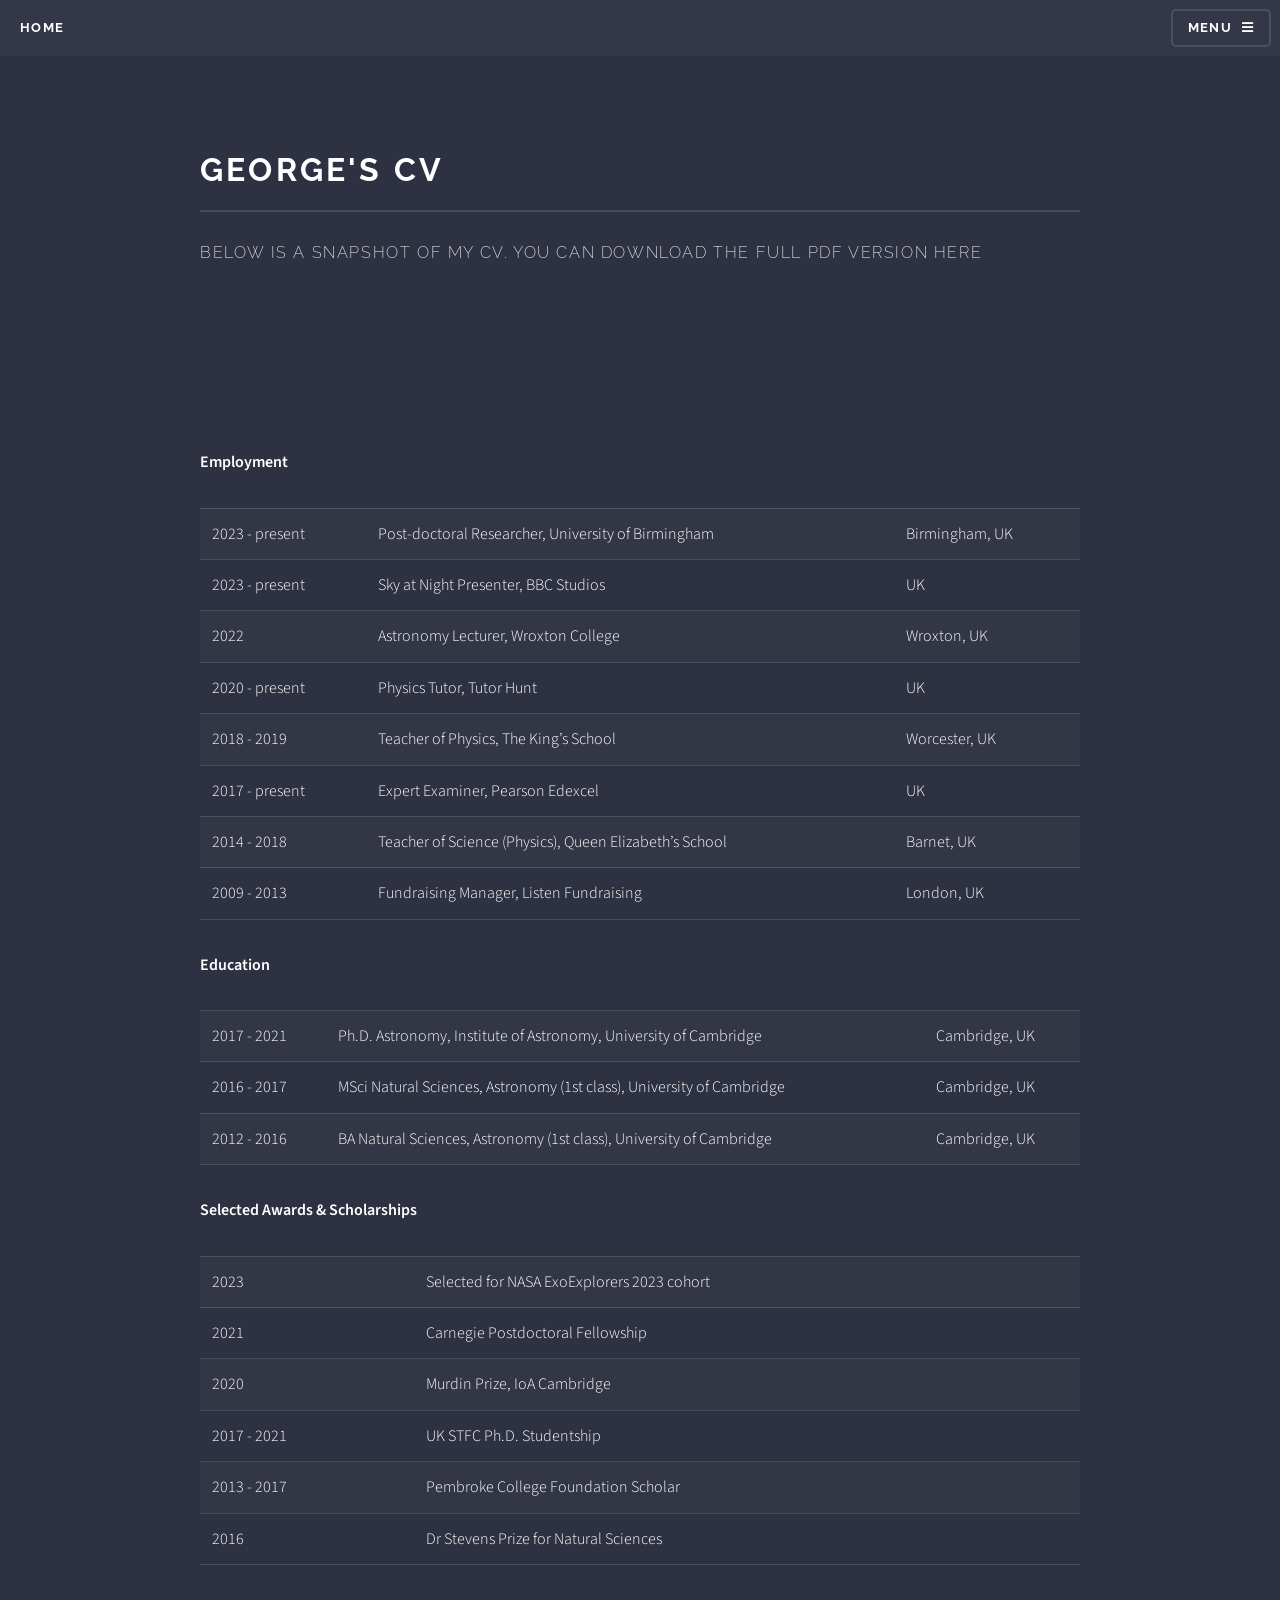
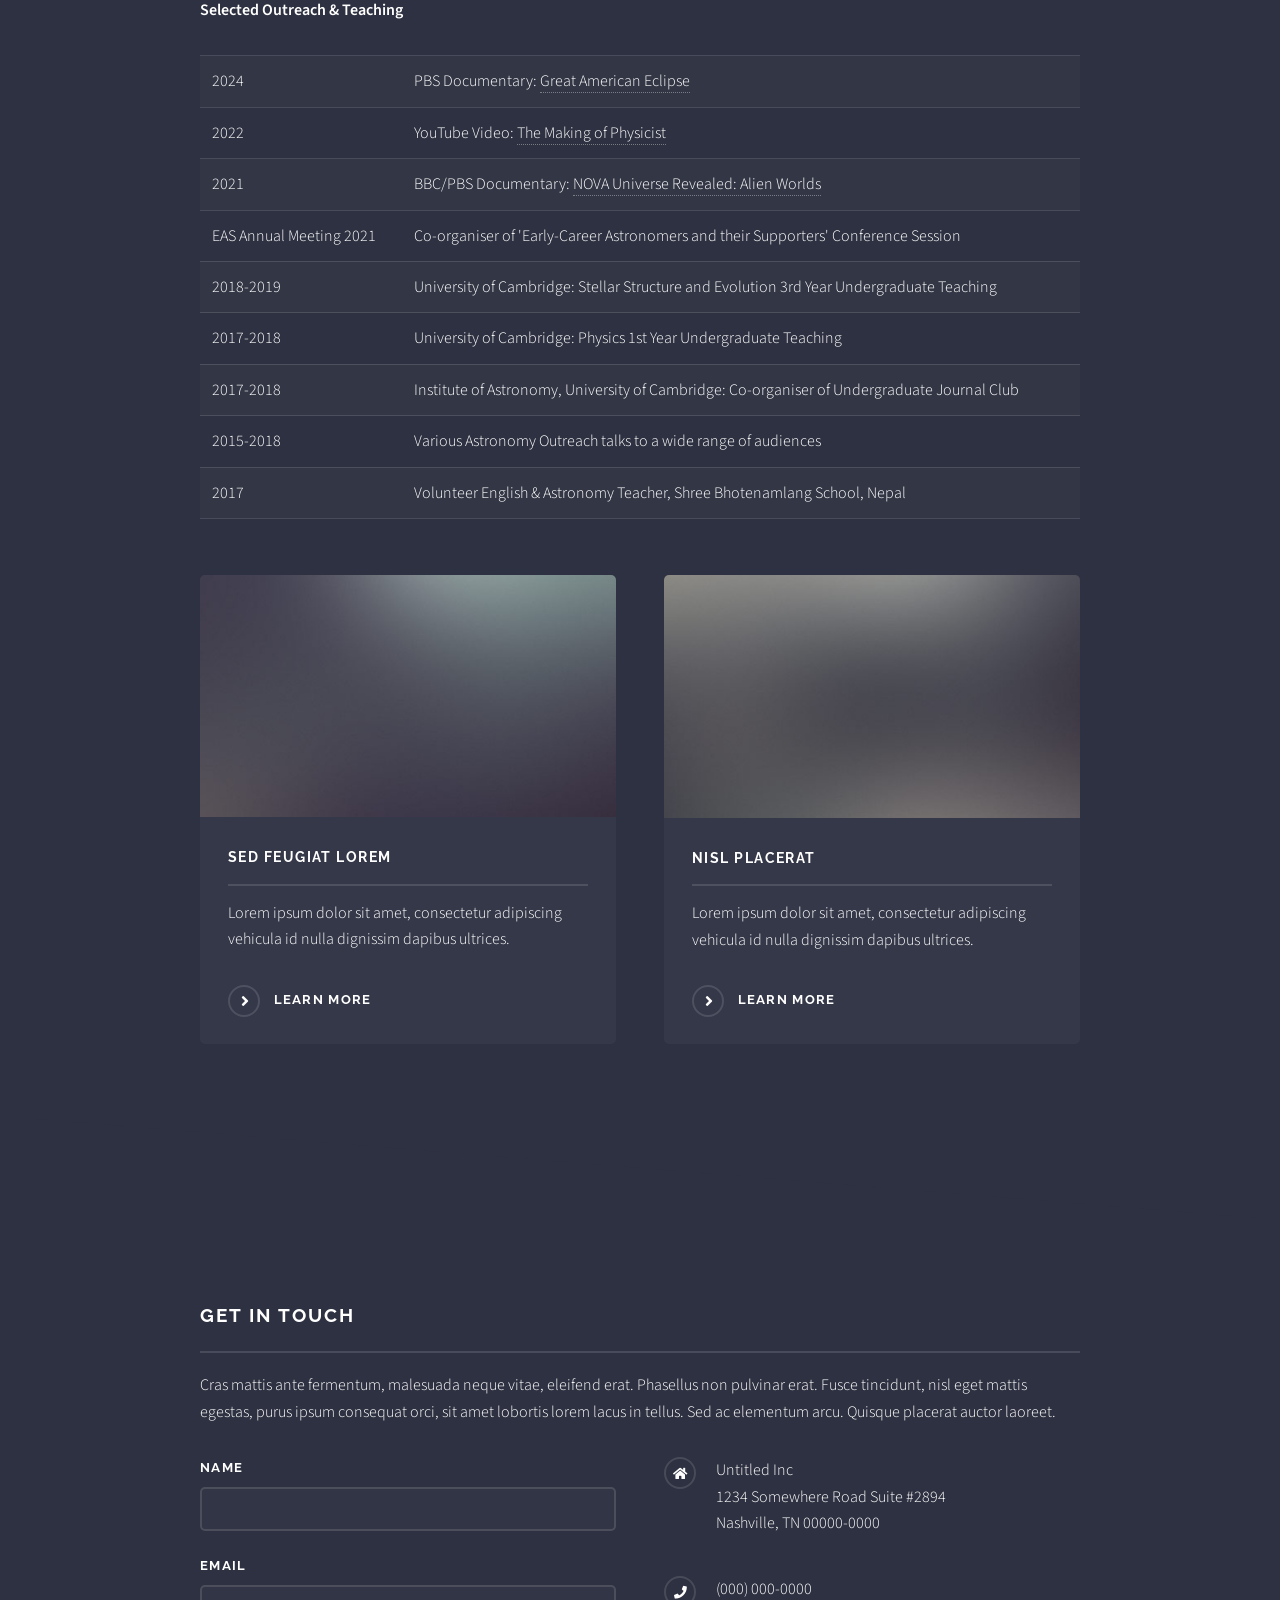
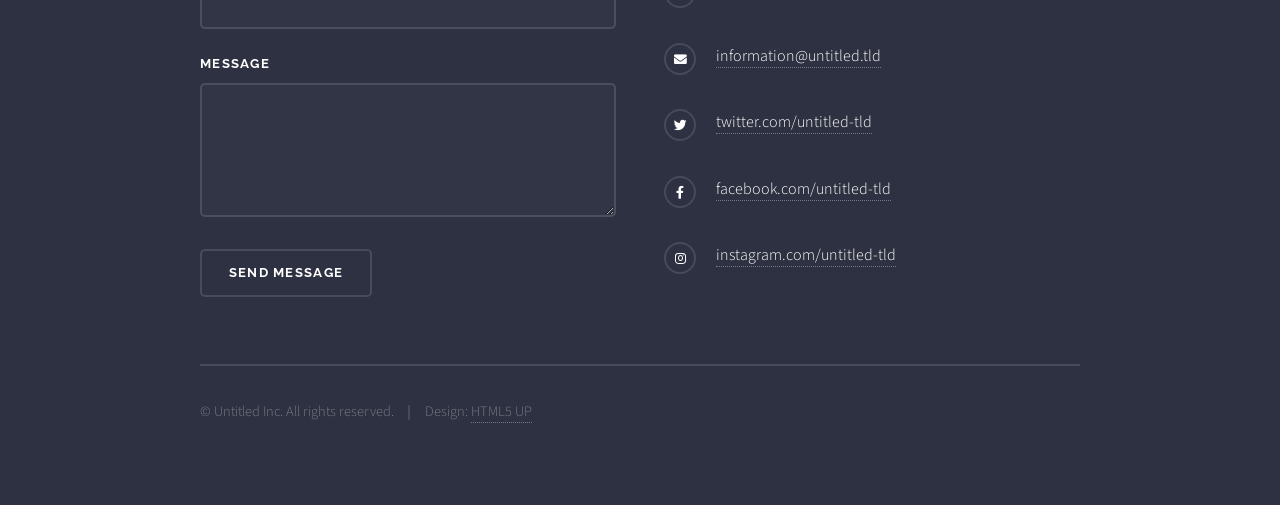
==== commit d42a8df9: "smaller image" ====
--- a/CV.html
+++ b/CV.html
@@ -19,7 +19,7 @@
 
 				<!-- Header -->
 					<header id="header">
-						<h1><a href="index.html">Solid State</a></h1>
+						<h1><a href="index.html">Home</a></h1>
 						<nav>
 							<a href="#menu">Menu</a>
 						</nav>
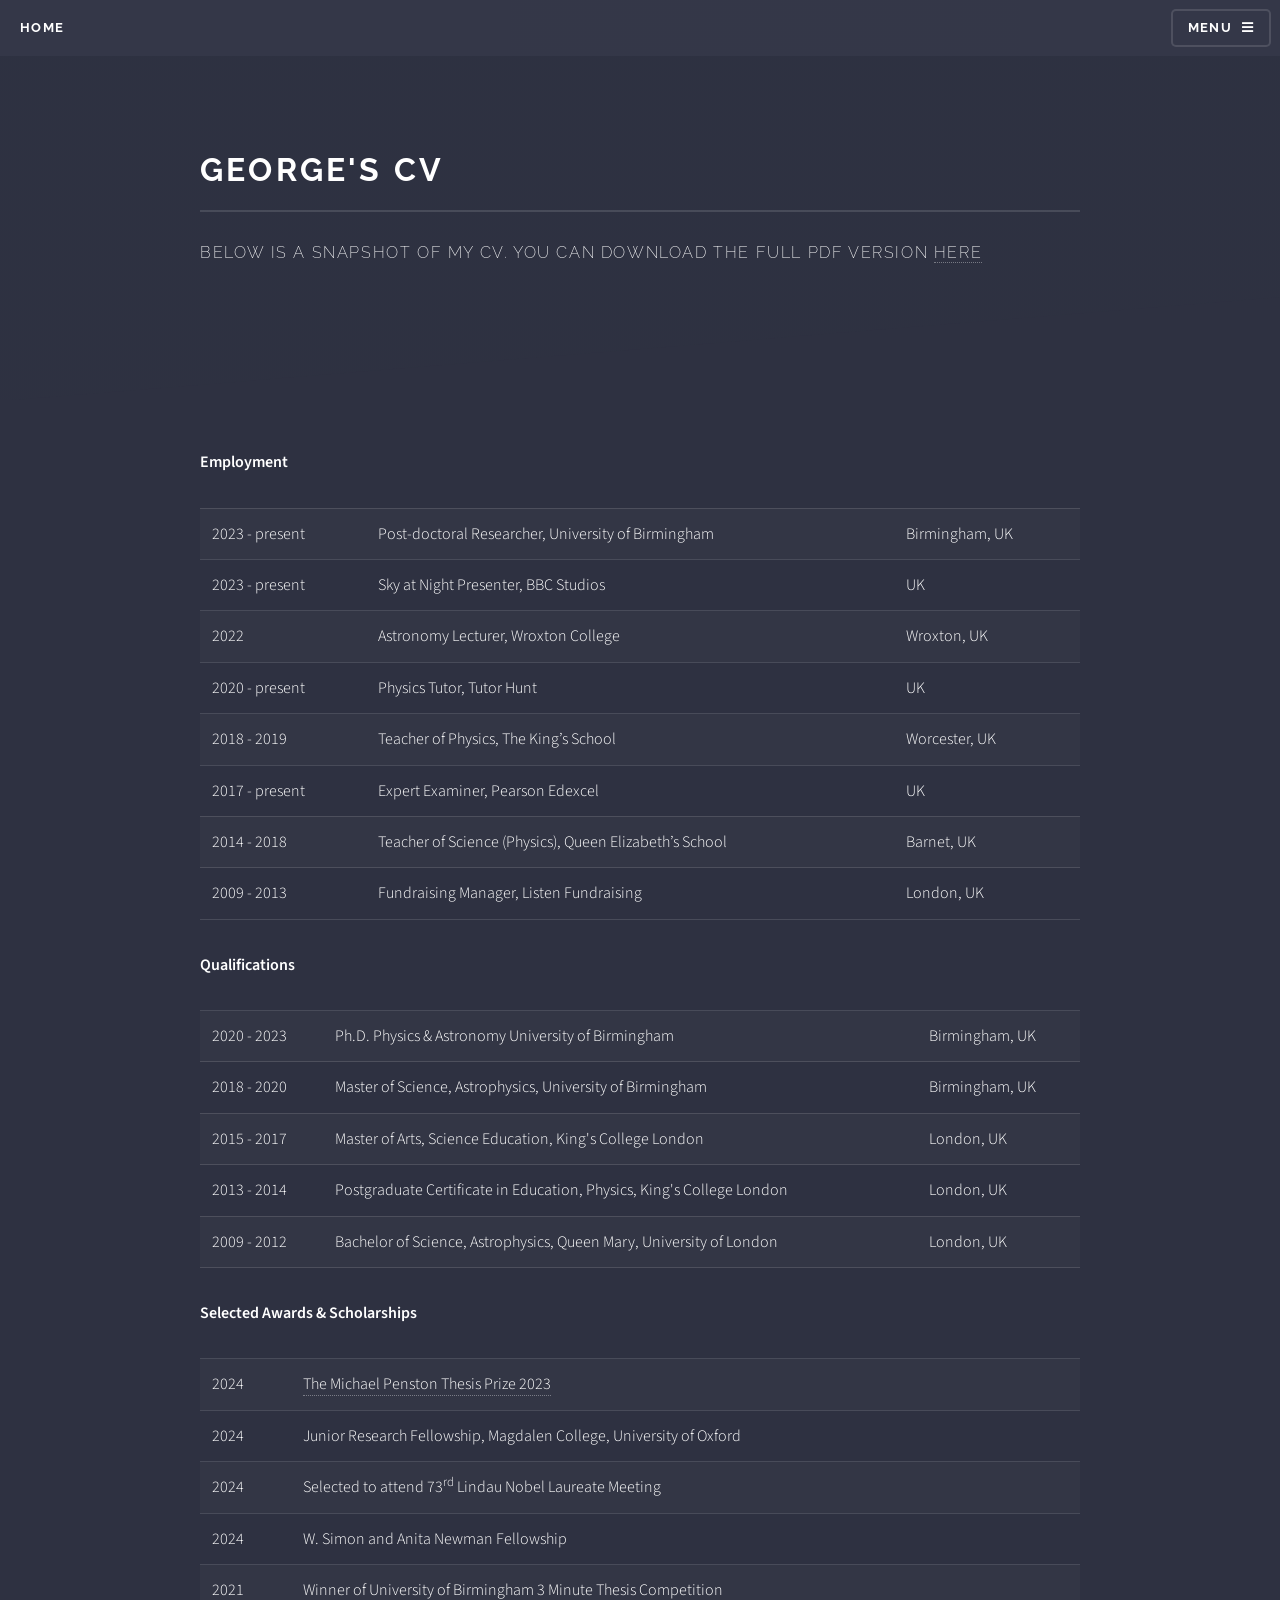
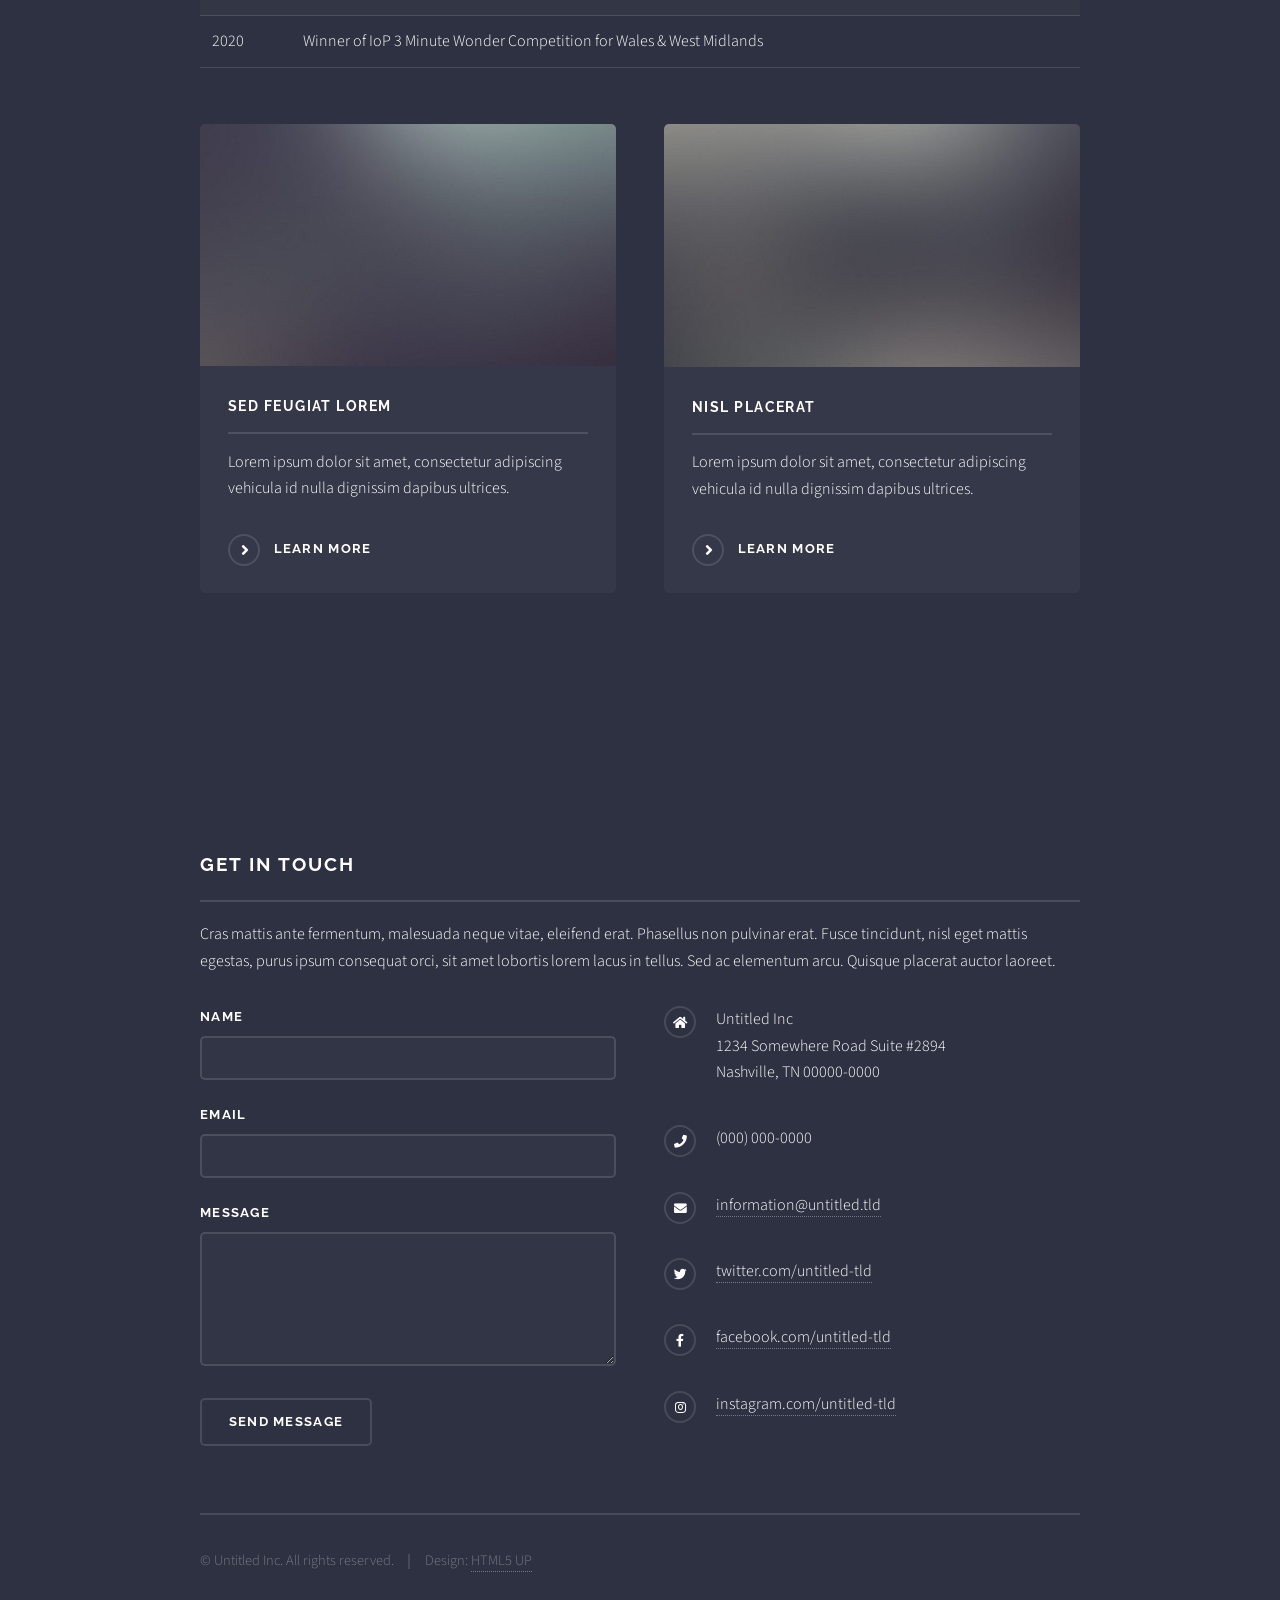
==== commit c0df83fe: "added to cv" ====
--- a/CV.html
+++ b/CV.html
@@ -45,7 +45,7 @@
 						<header>
 							<div class="inner">
 								<h2>George's CV</h2>
-								<p>Below is a snapshot of my CV. You can download the full PDF version here</p>
+								<p>Below is a snapshot of my CV. You can download the full PDF version <a href="images/GD_CV_2023_new.pdf">here</a></p>
 							</div>
 						</header>
 
@@ -97,54 +97,64 @@
 									  </tr>
 									</table>
 
-									<p><b>Education</b></p>
-									<table>
-										<tr>
-											<td>2017 - 2021</td>
-											<td>Ph.D. Astronomy, Institute of Astronomy, University of Cambridge</td>
-											<td>Cambridge, UK</td>
-										</tr>
-										<tr>
-											<td>2016 - 2017</td>
-											<td>MSci Natural Sciences, Astronomy (1st class), University of Cambridge</td>
-											<td>Cambridge, UK</td>
-										</tr>
-										<tr>
-											<td>2012 - 2016</td>
-											<td>BA Natural Sciences, Astronomy (1st class), University of Cambridge</td>
-											<td>Cambridge, UK</td>
+									<p><b>Qualifications</b></p>
+									<table>
+										<tr>
+											<td>2020 - 2023</td>
+											<td>Ph.D. Physics & Astronomy University of Birmingham</td>
+											<td>Birmingham, UK</td>
+										</tr>
+										<tr>
+											<td>2018 - 2020</td>
+											<td>Master of Science, Astrophysics, University of Birmingham</td>
+											<td>Birmingham, UK</td>
+										</tr>
+										<tr>
+											<td>2015 - 2017</td>
+											<td>Master of Arts, Science Education, King's College London</td>
+											<td>London, UK</td>
+										</tr>
+										<tr>
+											<td>2013 - 2014</td>
+											<td>Postgraduate Certificate in Education, Physics, King's College London</td>
+											<td>London, UK</td>
+										</tr>
+										<tr>
+											<td>2009 - 2012</td>
+											<td>Bachelor of Science, Astrophysics, Queen Mary, University of London</td>
+											<td>London, UK</td>
 										</tr>
 									</table>
 
 									<p><b>Selected Awards & Scholarships</b></p>
 									<table>
 										<tr>
-											<td>2023</td>
-											<td>Selected for NASA ExoExplorers 2023 cohort</td>
+											<td>2024</td>
+											<td><a href="https://ras.ac.uk/news-and-press/news/solar-orbiter-expert-among-trio-2023-thesis-prize-winners" target="_blank">The Michael Penston Thesis Prize 2023</a></td>
+										</tr>
+										<tr>
+											<td>2024</td>
+											<td>Junior Research Fellowship, Magdalen College, University of Oxford</td>
+										</tr>
+										<tr>
+											<td>2024</td>
+											<td>Selected to attend 73<sup>rd</sup> Lindau Nobel Laureate Meeting</td>
+										</tr>
+										<tr>
+											<td>2024</td>
+											<td>W. Simon and Anita Newman Fellowship</td>
 										</tr>
 										<tr>
 											<td>2021</td>
-											<td>Carnegie Postdoctoral Fellowship </td>
+											<td>Winner of University of Birmingham 3 Minute Thesis Competition</td>
 										</tr>
 										<tr>
 											<td>2020</td>
-											<td>Murdin Prize, IoA Cambridge </td>
-										</tr>
-										<tr>
-											<td>2017 - 2021</td>
-											<td>UK STFC Ph.D. Studentship </td>
-										</tr>
-										<tr>
-											<td>2013 - 2017</td>
-											<td>Pembroke College Foundation Scholar </td>
-										</tr>
-										<tr>
-											<td>2016</td>
-											<td>Dr Stevens Prize for Natural Sciences </td>
+											<td>Winner of IoP 3 Minute Wonder Competition for Wales & West Midlands</td>
 										</tr>
 									</table>
 
-									<p><b>Selected Outreach & Teaching</b></p>
+									<!--<p><b>Selected Outreach & Teaching</b></p>
 									<table>
 										<tr>
 											<td>2024</td>
@@ -182,7 +192,7 @@
 											<td>2017</td>
 											<td>Volunteer English & Astronomy Teacher, Shree Bhotenamlang School, Nepal</td>
 										</tr>
-									</table>
+									</table> -->
 								</header>
 									<section class="features">
 										<article>
